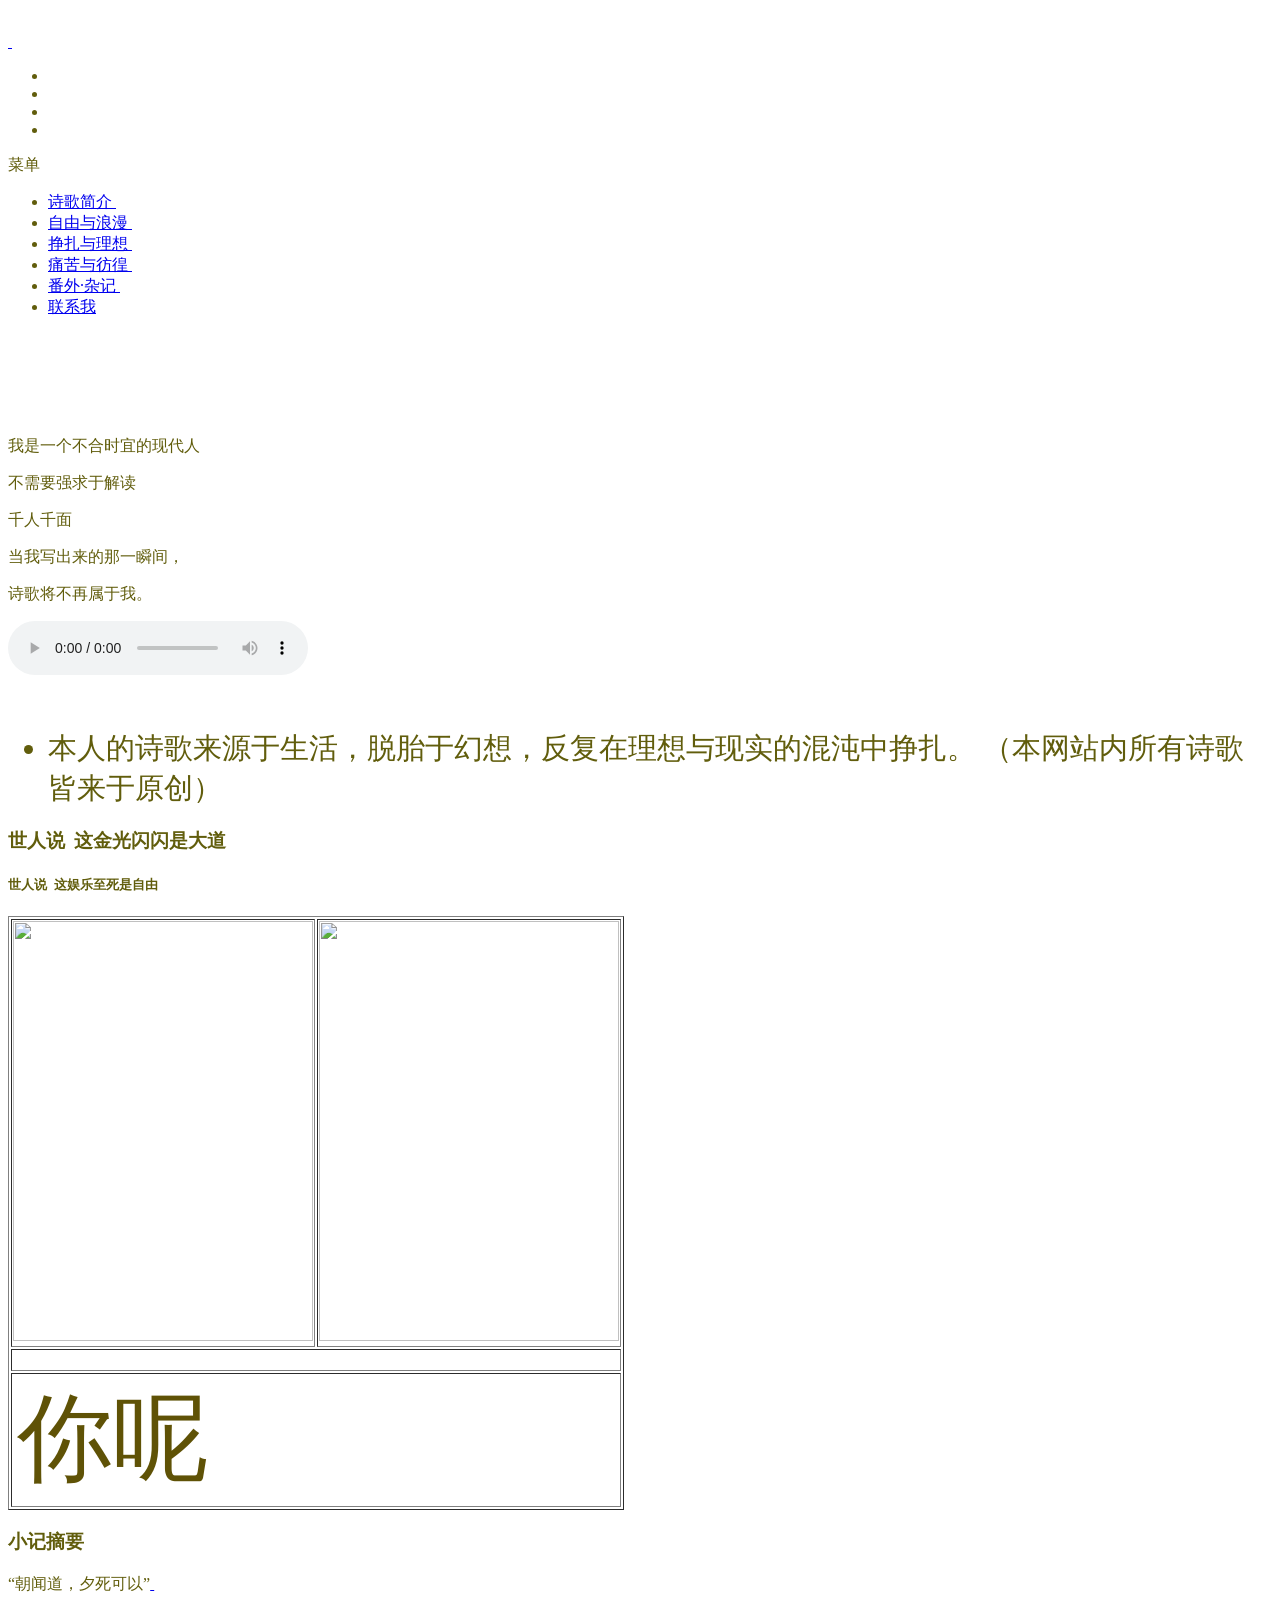
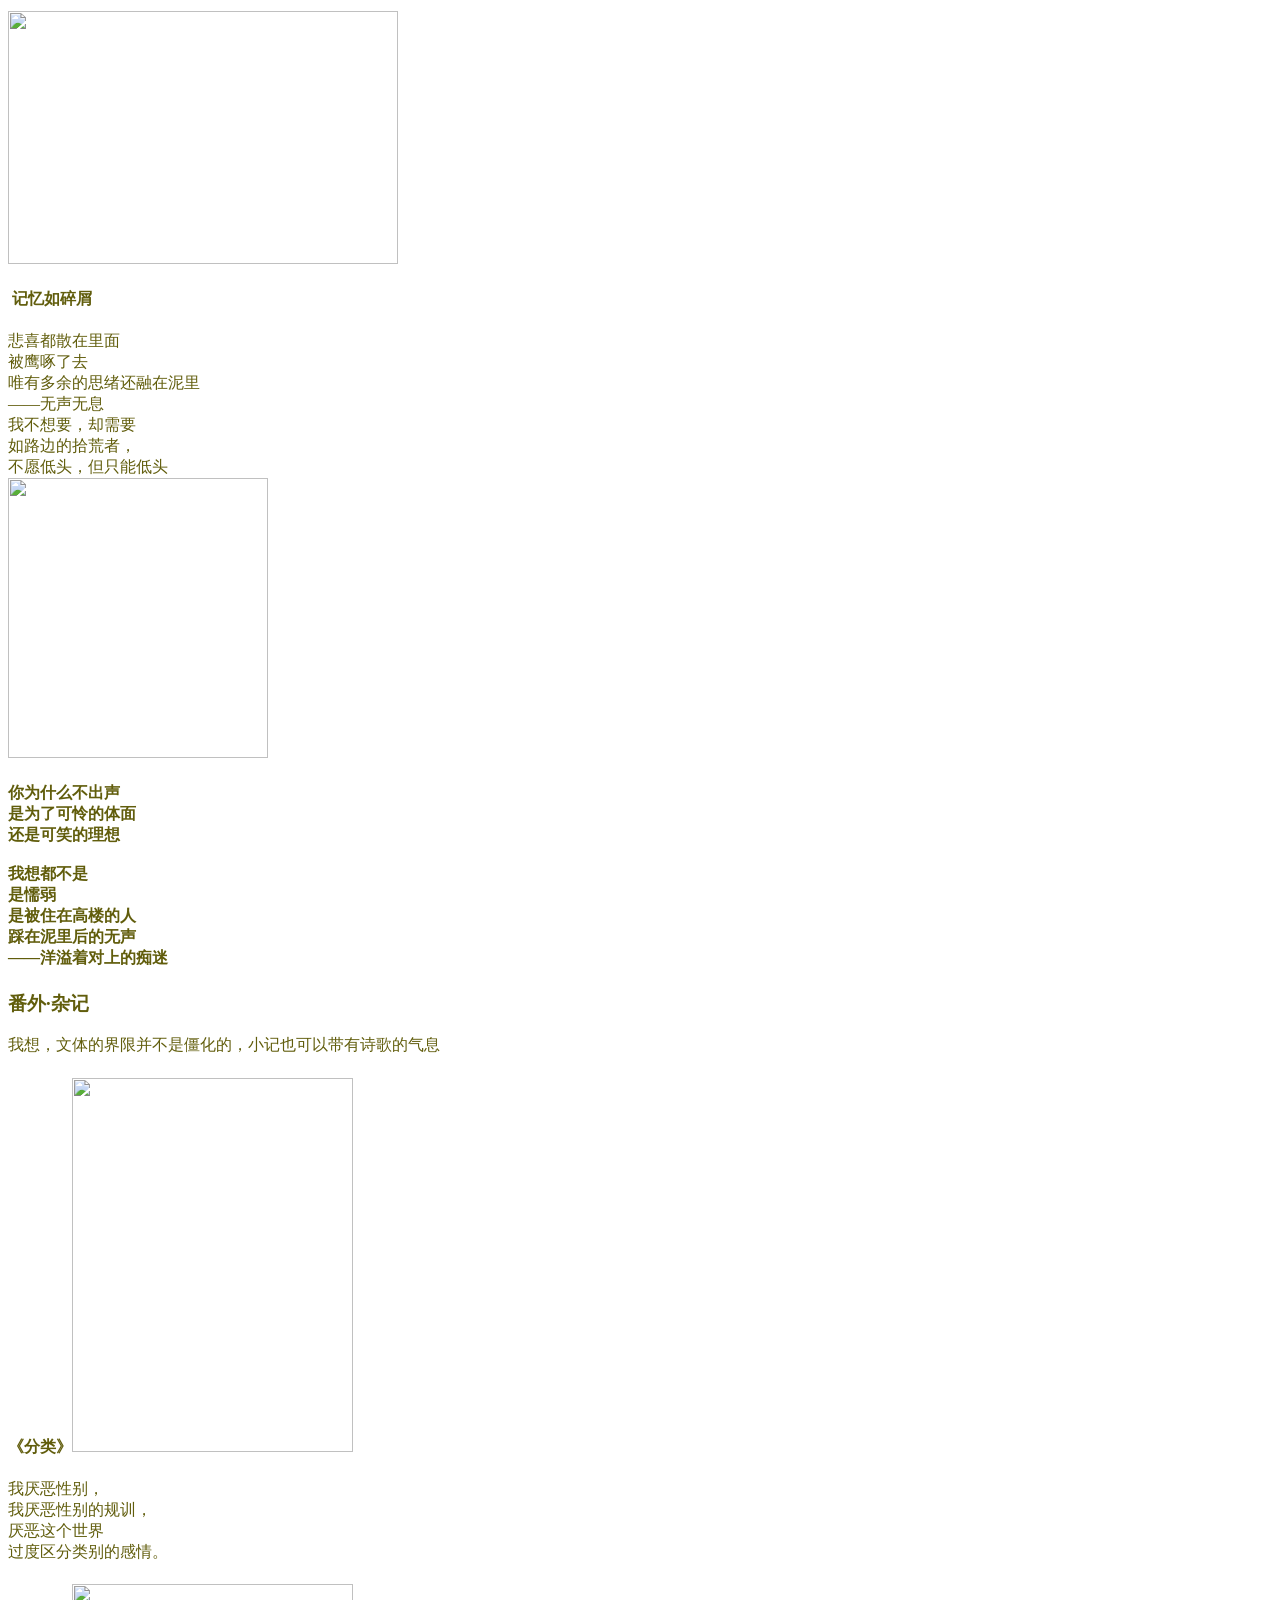
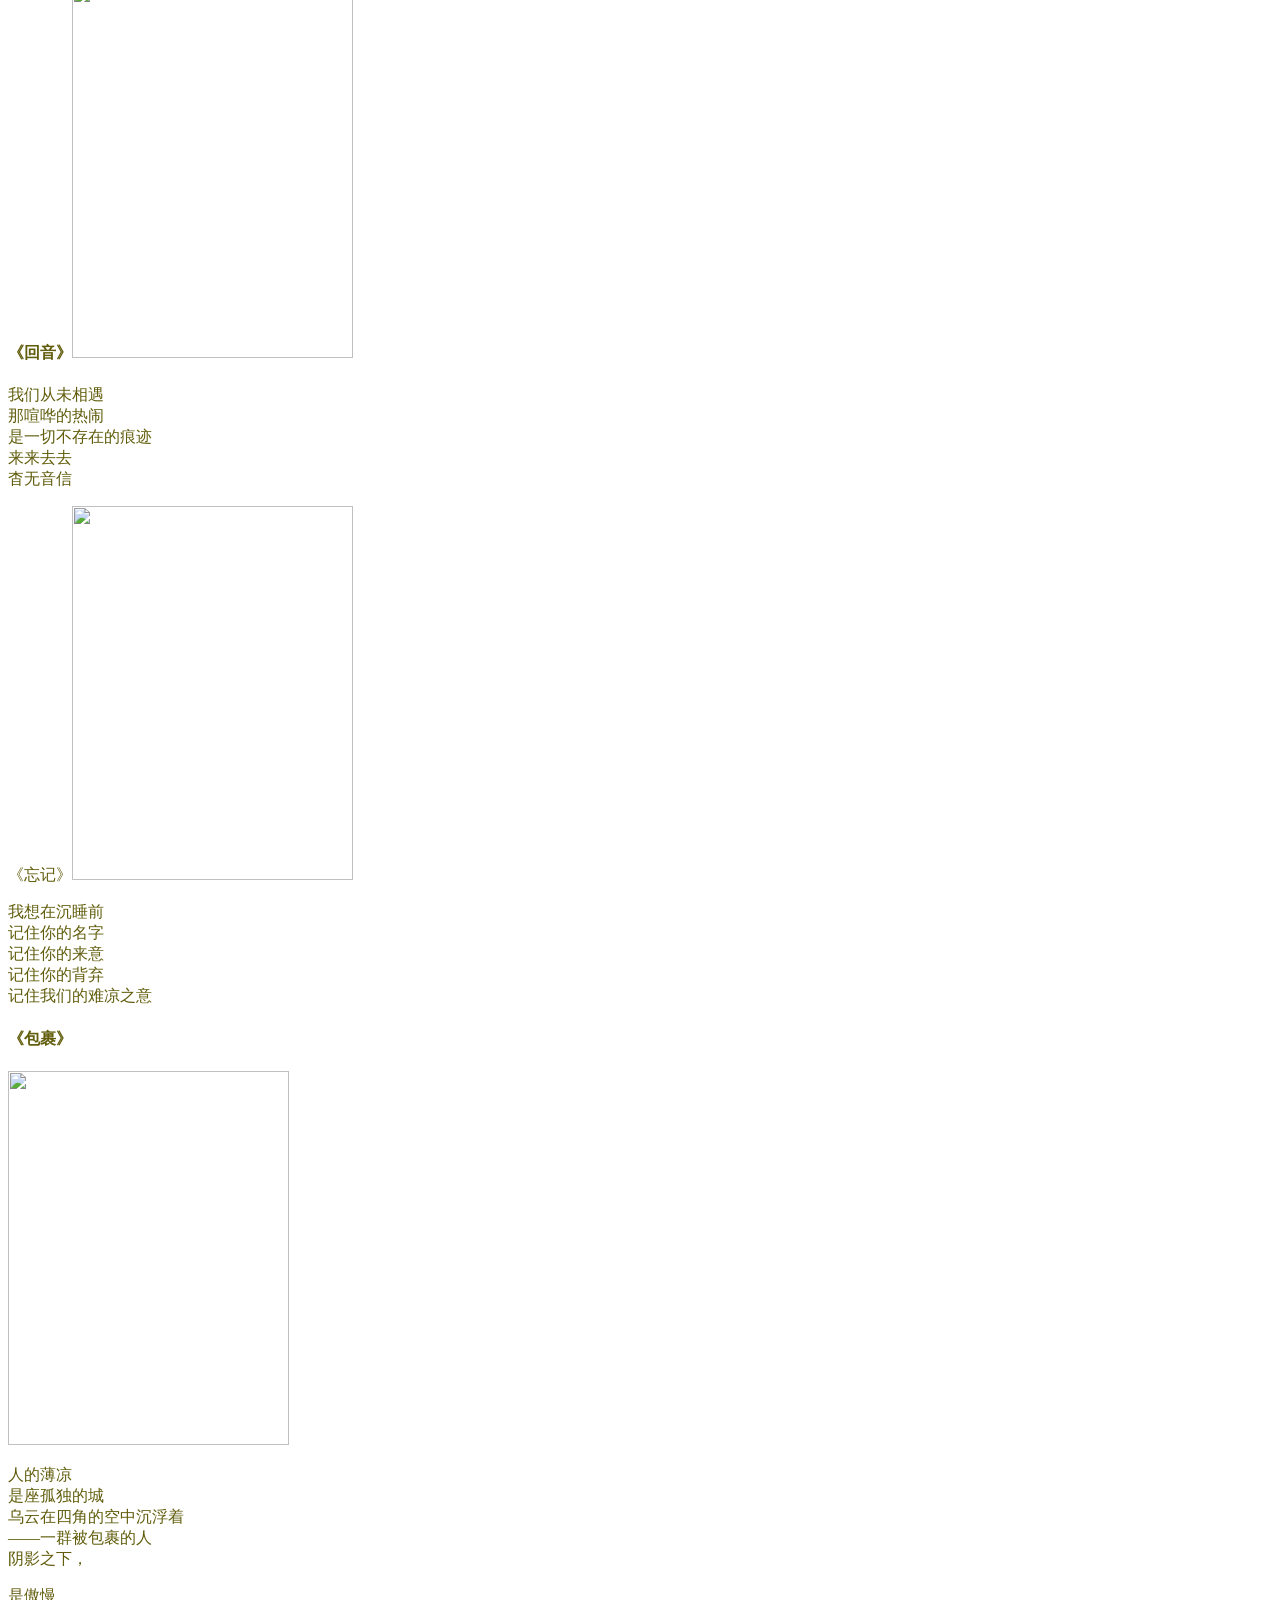
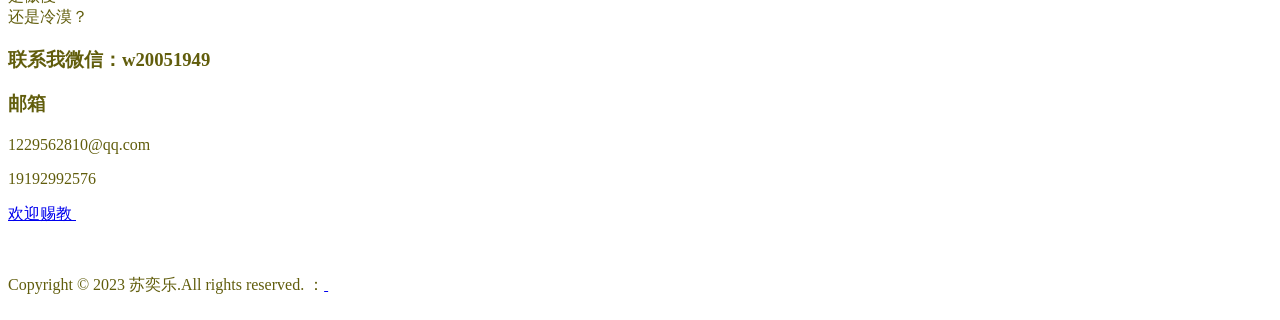
==== index.html @ 4be814fb "Add files via upload" ====
<!DOCTYPE HTML>
<html>
<head>
<title>乐亦的诗歌简介</title>
<meta name="viewport" content="width=device-width, initial-scale=1">
<meta http-equiv="Content-Type" content="text/html; charset=utf-8" />
<meta name="keywords" content="Transit Responsive web template, Bootstrap Web Templates, Flat Web Templates, Andriod Compatible web template, 
Smartphone Compatible web template, free webdesigns for Nokia, Samsung, LG, SonyErricsson, Motorola web design" />
<script type="application/x-javascript"> addEventListener("load", function() { setTimeout(hideURLbar, 0); }, false); function hideURLbar(){ window.scrollTo(0,1); } </script>
<link href="css/bootstrap.css" rel='stylesheet' type='text/css' />
<!-- Custom Theme files -->
<link href="css/style.css" rel='stylesheet' type='text/css' />
<style type="text/css">
body,td,th {
    color: #615D0C;
}
body {
	background-image: url(images/dce9483c6ae602a1c6088fcb56c40da.jpg);
}
</style>
<script src="js/jquery-1.11.1.min.js"> </script>	
<script type="text/javascript">
	jQuery(document).ready(function($) {
		$(".scroll").click(function(event){		
			event.preventDefault();
			$('html,body').animate({scrollTop:$(this.hash).offset().top},1000);
		});
	});
</script>		
</head>
<body  onLoad="startclock();">
	<!-- banner -->
	<div class="banner">
		<!-- container -->
	  <div class="container">
			<div class="header">
				<div class="logo">
					<a href="index.html"><marquee direction="up" style="font-family: '华文隶书', '华文中宋', '华文行楷'"
												  >
					乐亦的诗歌
					</marquee>&nbsp;</a>
				</div>
				<div class="icons">
					<ul>
						<li><a href="#" class="facebook"> </a></li>
						<li><a href="#" class="facebook twitter"> </a></li>
						<li><a href="#" class="facebook chrome"> </a></li>
						<li><a href="#" class="facebook dribbble"> </a></li>
					</ul>
				</div>
				<div class="clearfix"> </div>
			</div>
			<div class="top-nav">
					<span class="menu">菜单</span>
					<ul class="nav1">
						<li><a href="index.html" class="active">诗歌简介&nbsp;</a></li>
						<li><a href="Freedom and romance.2.html">自由与浪漫&nbsp;</a></li>
						<li><a href="Struggle and dream.3.html">挣扎与理想&nbsp;</a></li>
						<li><a href="Depression and hesitation.4.html">痛苦与彷徨&nbsp;</a></li>
						<li><a href="#news" class="scroll">番外·杂记&nbsp;</a></li>
						<li><a href="contact.html">联系我</a></li>
					</ul>
					<!-- script-for-menu -->
						<script>
							 $( "span.menu" ).click(function() {
							$( "ul.nav1" ).slideToggle( 300, function() {
							// Animation complete.
								});
								});
						</script>
					<!-- /script-for-menu -->
			</div>
        <p>&nbsp;</p>
          <p>&nbsp;</p>
          <p>&nbsp;</p>
          <p>我是一个不合时宜的现代人</p>
<p>不需要强求于解读&nbsp;</p>
<p>千人千面&nbsp;</p>
<p>当我写出来的那一瞬间，</p>
        <p>诗歌将不再属于我。        </p>
        <audio controls="controls" autoplay="autoplay" loop="loop" >
          <source src="music.mp3" type="audio/mp3">
        </audio>
        <p>&nbsp;</p>
      </div>
		<!-- //container -->
		<div class="banner">
			<!-- container -->
			<div class="container">
				<ul>
					<li style="font-family: '华文行楷'; font-size: 180%;">本人的诗歌来源于生活，脱胎于幻想，反复在理想与现实的混沌中挣扎。 （本网站内所有诗歌皆来于原创）</li>
				</ul>
			</div>
			<!-- //container -->
		</div>
</div>	
	<!-- //banner -->
	<!-- banner-bottom --><!-- //banner-bottom -->
	<!-- welcome -->
<div class="welcome">
		<!-- container -->
		<div class="container">
			<div class="welcome-info">
				<h3>世人说&nbsp; 这金光闪闪是大道&nbsp;</h3>
			  <h5>世人说&nbsp; 这娱乐至死是自由</h5>
				<table width="300" border="1">
				  <tbody>
				    <tr>
				      <td><img src="images/微信图片_20231227112202.jpg" width="300" height="420" alt=""/></td>
				      <td><img src="images/e775466e4d508c1529fc441fa180a15.jpg" width="300" height="420" alt=""/></td>
			        </tr>
				    <tr>
				      <td colspan="2"><script language="JavaScript">

<!--
var timerID = null
var timerRunning = false
function stopclock(){
    if(timerRunning)
        clearTimeout(timerID)
    timerRunning = false
}

function startclock(){
    stopclock()
    showtime()
}

function showtime(){
    var now = new Date()
    var hours = now.getHours()
    var minutes = now.getMinutes()
    var seconds = now.getSeconds()
    var timeValue = "" + ((hours > 12) ? hours - 12 : hours)
    timeValue  += ((minutes < 10) ? ":0" : ":") + minutes
    timeValue  += ((seconds < 10) ? ":0" : ":") + seconds
    if (hours>=6 && hours<=12)
       {timeValue  += ("上午")}
    if(hours>12 && hours<=18) 
       {timeValue += ("下午")}
    if(hours>18 && hours <=24)
       {timeValue +=("晚上")}
    if(hours<6) 
       {timeValue += ("深夜")}
    document.clock.face.value = timeValue 
    timerID = setTimeout("showtime()",1000)
    timerRunning = true
}


//-->
</script>
				        <form method="POST" name="clock">
</form>
  &nbsp;</td>
			        </tr>
				    <tr>
				      <td colspan="2">&nbsp;<span style="color: #5F5206; font-size: 6em;">你呢</span></td>
						
			        </tr>
			      </tbody>
					
			  </table>
				
			</div>
		</div>
		<!-- //container -->
	</div>
	<!-- //welcome -->
    <div class="copyrights">Collect from </div>
	<!-- banner-bottom -->
	<div class="banner-bottom">
		<!-- container -->
		<div class="container">
			<div class="banner-bottom-info">
				<h3>小记摘要</h3>
				<p>“朝闻道，夕死可以”<a href="handie.html">&nbsp;</a></p>
			</div>
			<div class="banner-bottom-grids">
				<div class="col-md-6 banner-bottom-grid">
					<div class="col-md-5 banner-bottom-left"><img src="images/62e6034db1ac5e831021e364d1c512f.jpg" width="390" height="253" alt=""/></div>
					<div class="col-md-7 banner-bottom-right">
					  <h4>&nbsp;记忆如碎屑</h4>
					  悲喜都散在里面<br>
					被鹰啄了去<br>
					唯有多余的思绪还融在泥里<br>
					——无声无息<br>
					我不想要，却需要<br>
					如路边的拾荒者，<br>
					不愿低头，但只能低头</div>
					<div class="clearfix"> </div>
				</div>
				<div class="col-md-6 banner-bottom-grid">
					<div class="col-md-5 banner-bottom-left"><img src="images/微信图片_20231227113107.jpg" width="260" height="280" alt=""/></div>
					<div class="col-md-7 banner-bottom-right">
						<h4>你为什么不出声<br>
						是为了可怜的体面<br>
						还是可笑的理想<br>
						<br>
						我想都不是<br>
						是懦弱<br>
						是被住在高楼的人<br>
						踩在泥里后的无声<br>
						——洋溢着对上的痴迷</h4>
					</div>
					<div class="clearfix"> </div>
				</div>
				<div class="clearfix"> </div>
			</div>
		</div>
		<!-- container -->
	</div>
	<!-- //banner-bottom -->
	<!-- news -->
	<div id="news" class="news">
		<div class="container">
			<div class="news-text">
				<h3>番外·杂记&nbsp;</h3>
                <p>我想，文体的界限并不是僵化的，小记也可以带有诗歌的气息&nbsp;</p>
			</div>
			<div class="news-grids">
				<div class="col-md-3 news-grid">
					<h4>《分类》<img src="images/微信图片_20231228203446.jpg" width="281" height="374" alt=""/>					</h4>
					<div class="news-info">
					  <p>我厌恶性别，<br>
				      我厌恶性别的规训，<br>
				      厌恶这个世界<br>
				      过度区分类别的感情。</p>
					</div>
				</div>
				<div class="col-md-3 news-grid">
				  <h4>《回音》<img src="images/微信图片_20231228210324.jpg" width="281" height="374" alt=""/></h4>
				  <div class="news-info">
					  <p>我们从未相遇<br>
					    那喧哗的热闹<br>
					    是一切不存在的痕迹<br>
					    来来去去<br>
				    杳无音信&nbsp;</p>
				  </div>
			  </div>
				<div class="col-md-3 news-grid">《忘记》<img src="images/微信图片_20231228211015.jpg" width="281" height="374" alt=""/>
					<div class="news-info">
						<p>我想在沉睡前<br>
						  记住你的名字<br>
						  记住你的来意<br>
						  记住你的背弃<br>
					    记住我们的难凉之意</p>
					</div>
				</div>
				<div class="col-md-3 news-grid">
					<h4>《包裹》</h4>
					<img src="images/微信图片_20231228211958.jpg" width="281" height="374" alt=""/>
					<div class="news-info">
						<p>人的薄凉<br>
						是座孤独的城<br>
						乌云在四角的空中沉浮着<br>
						——一群被包裹的人<br>
						阴影之下，</p>
						<p>是傲慢<br>
						还是冷漠？</p>
					</div>
				</div>
				<div class="clearfix"> </div>
			</div>
		</div>
	</div>
	<!-- //news -->
	<!-- footer -->
	<div class="footer">
		<!-- container -->
		<div class="container">
			<div class="col-md-6 footer-left">
				<h3>联系我微信：w20051949<br>
				</h3>
				<form>
</form>
		  </div>
			<div class="col-md-3 footer-middle">
				<h3>邮箱&nbsp;</h3>
				<div class="address">
					<p>
						<span>1229562810@qq.com&nbsp;</span>
					</p>
				</div>
				<div class="phone">
					<p>19192992576&nbsp;</p>
				</div>
			</div>   
			<div class="col-md-3 footer-right">
				<div class="f-logo">
					<a href="index.html">欢迎赐教&nbsp;</a>
				</div>
				<p>&nbsp;</p>
			</div>
			<div class="clearfix"> </div>	
		</div>
		<!-- //container -->
	</div>
	<!-- //footer -->
	<!-- copyright -->
	<div class="copyright">
		<!-- container -->
		<div class="container">
			<div class="copyright-left">
				<p>Copyright &copy; 2023 苏奕乐.All rights reserved.&nbsp;：<a href="http://www.cssmoban.com/" target="_blank">&nbsp;</a></p>
			</div>
		</div>
		<!-- //container -->
	</div>
	<!-- copyright -->
<style>
.copyrights{text-indent:-9999px;height:0;line-height:0;font-size:0;overflow:hidden;}
</style>
<div class="copyrights">
  Collect from <a href="http://www.cssmoban.com/"  title="网站模板">模板之家</a>
  <a href="https://www.chazidian.com/"  title="查字典">查字典</a>
</div>
</body>
</html>
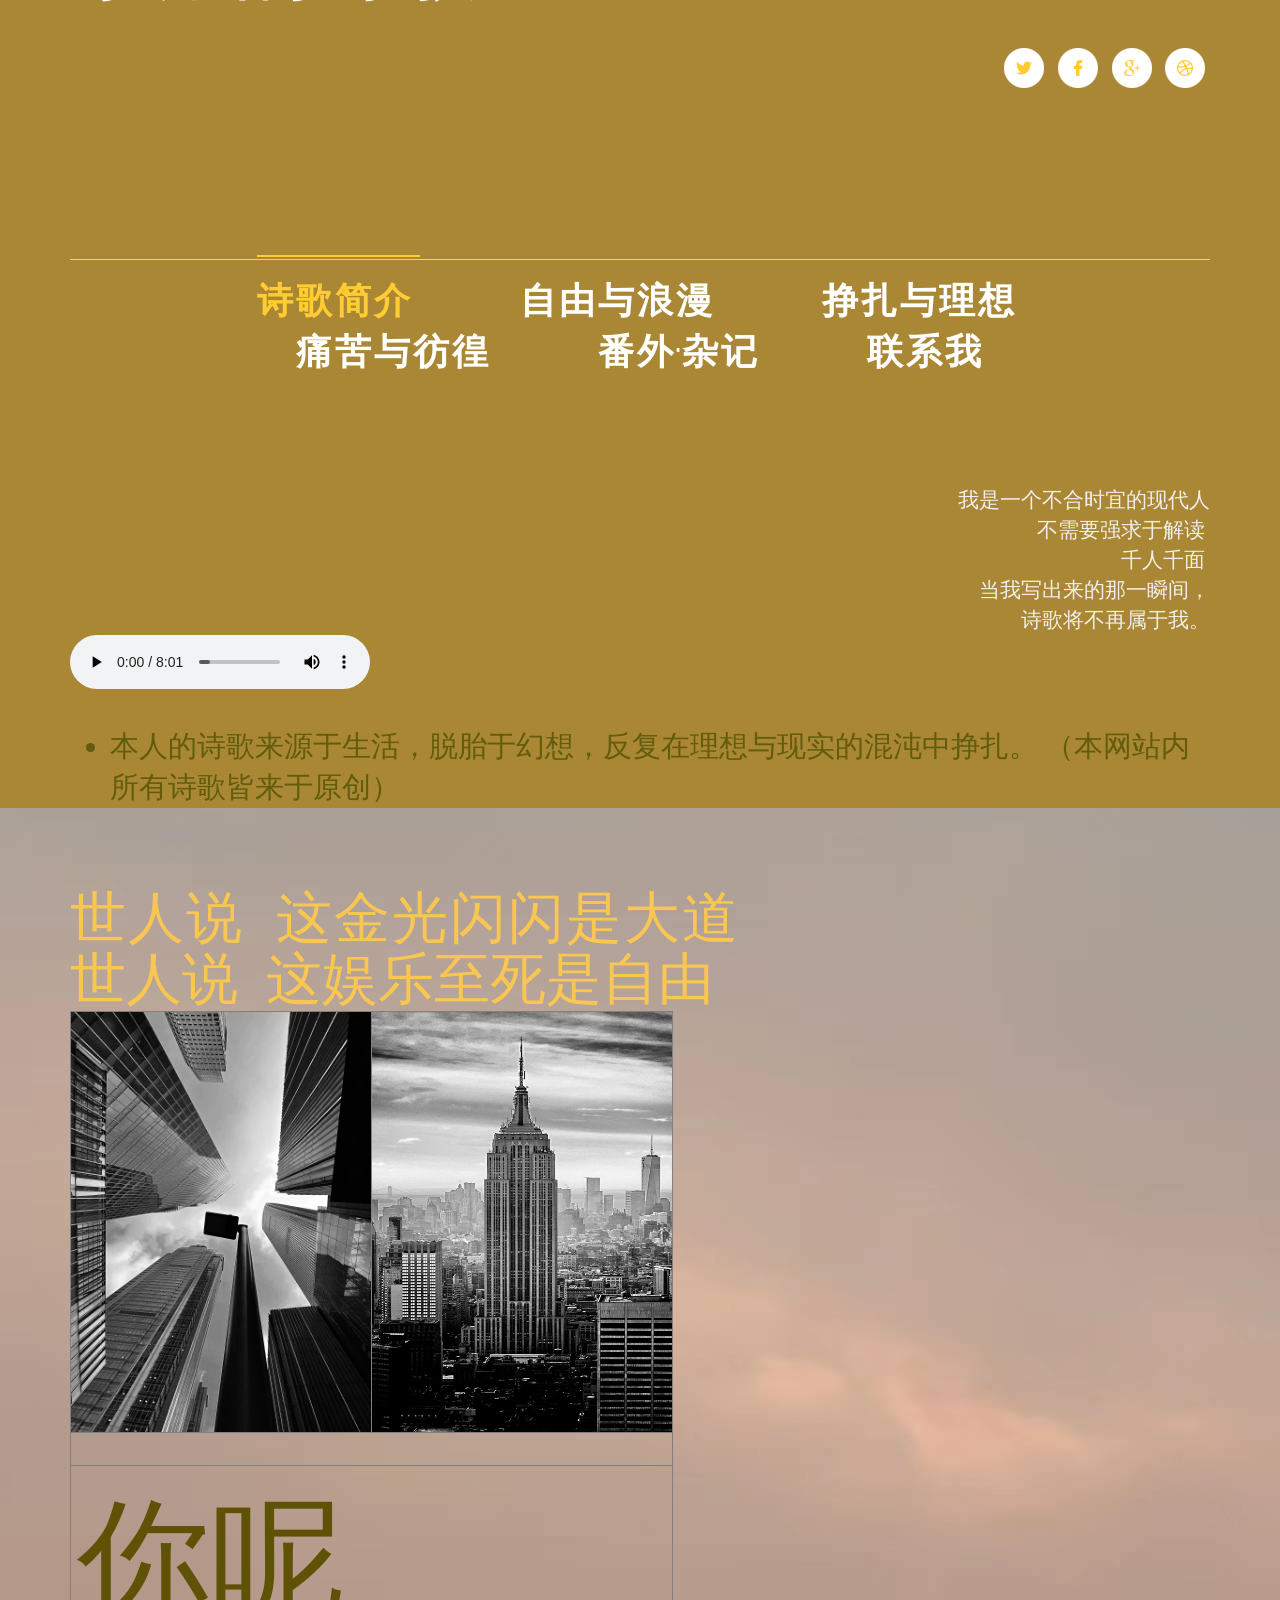
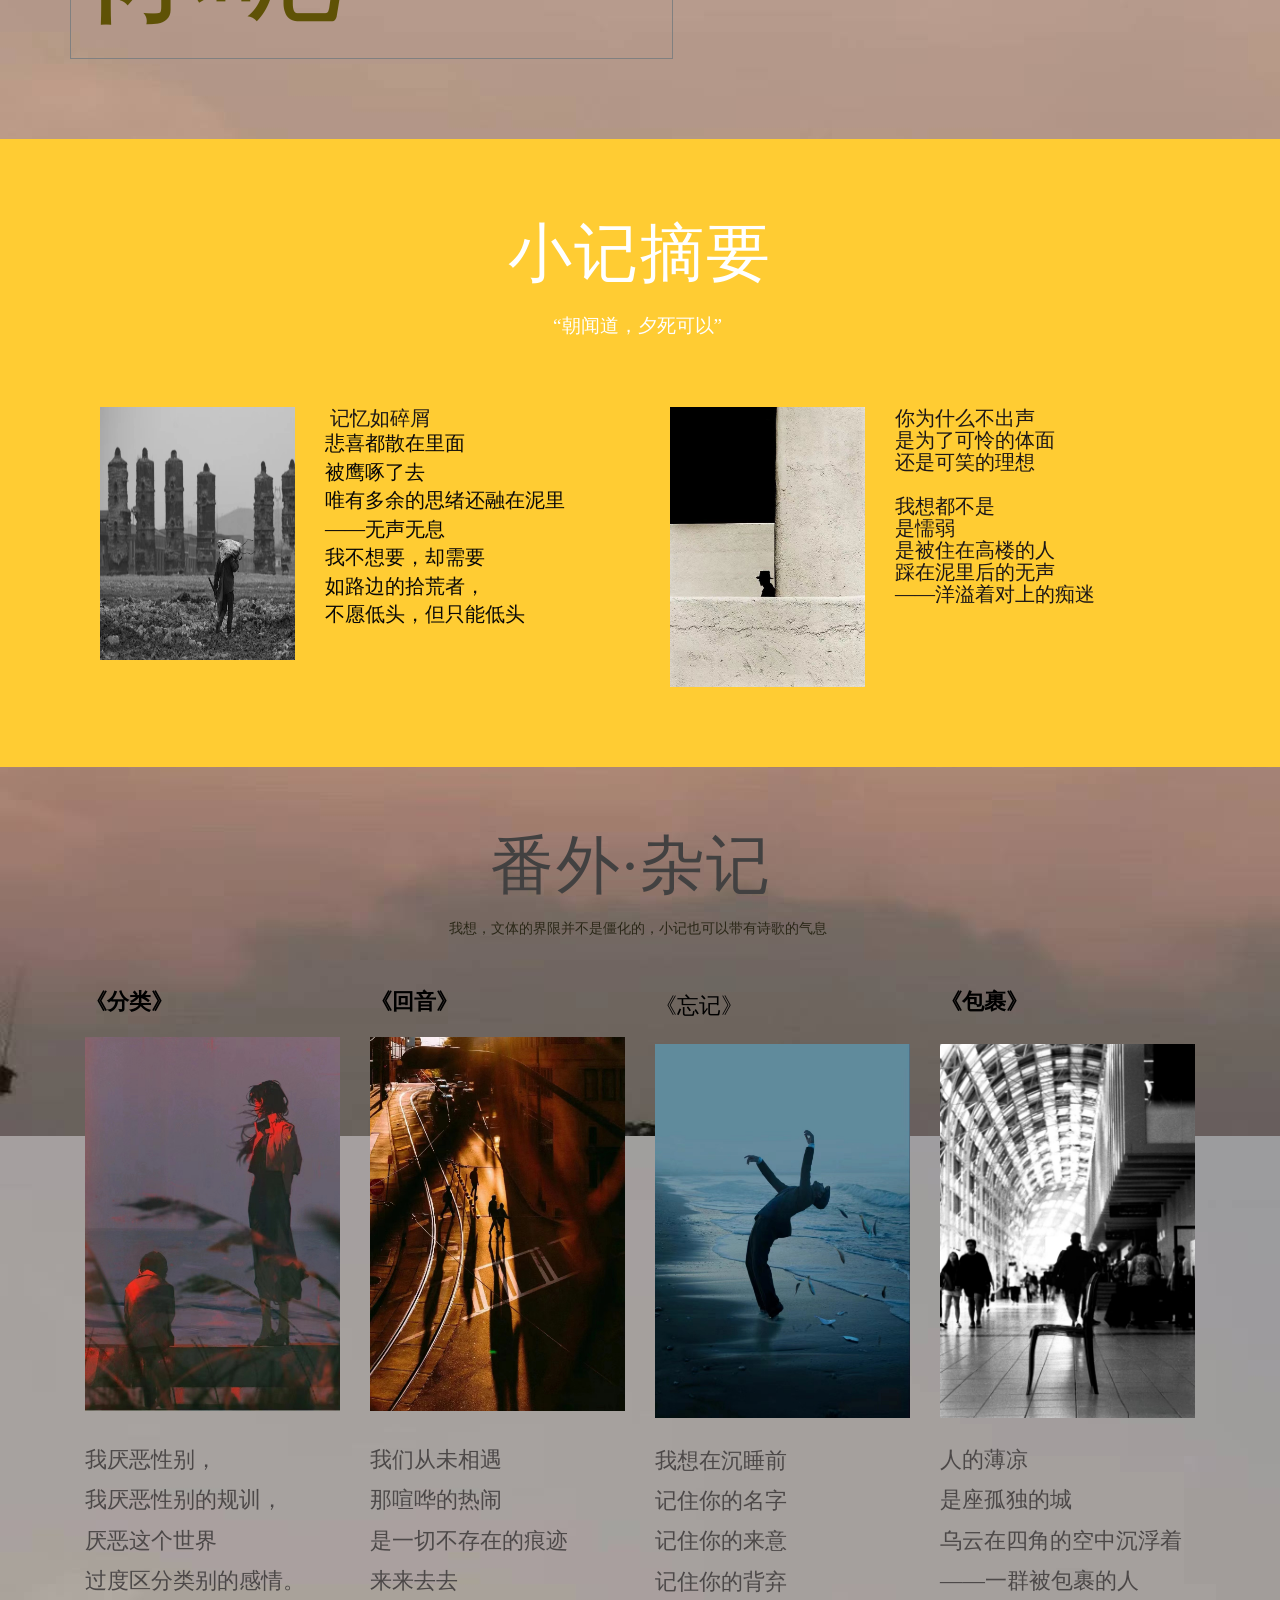
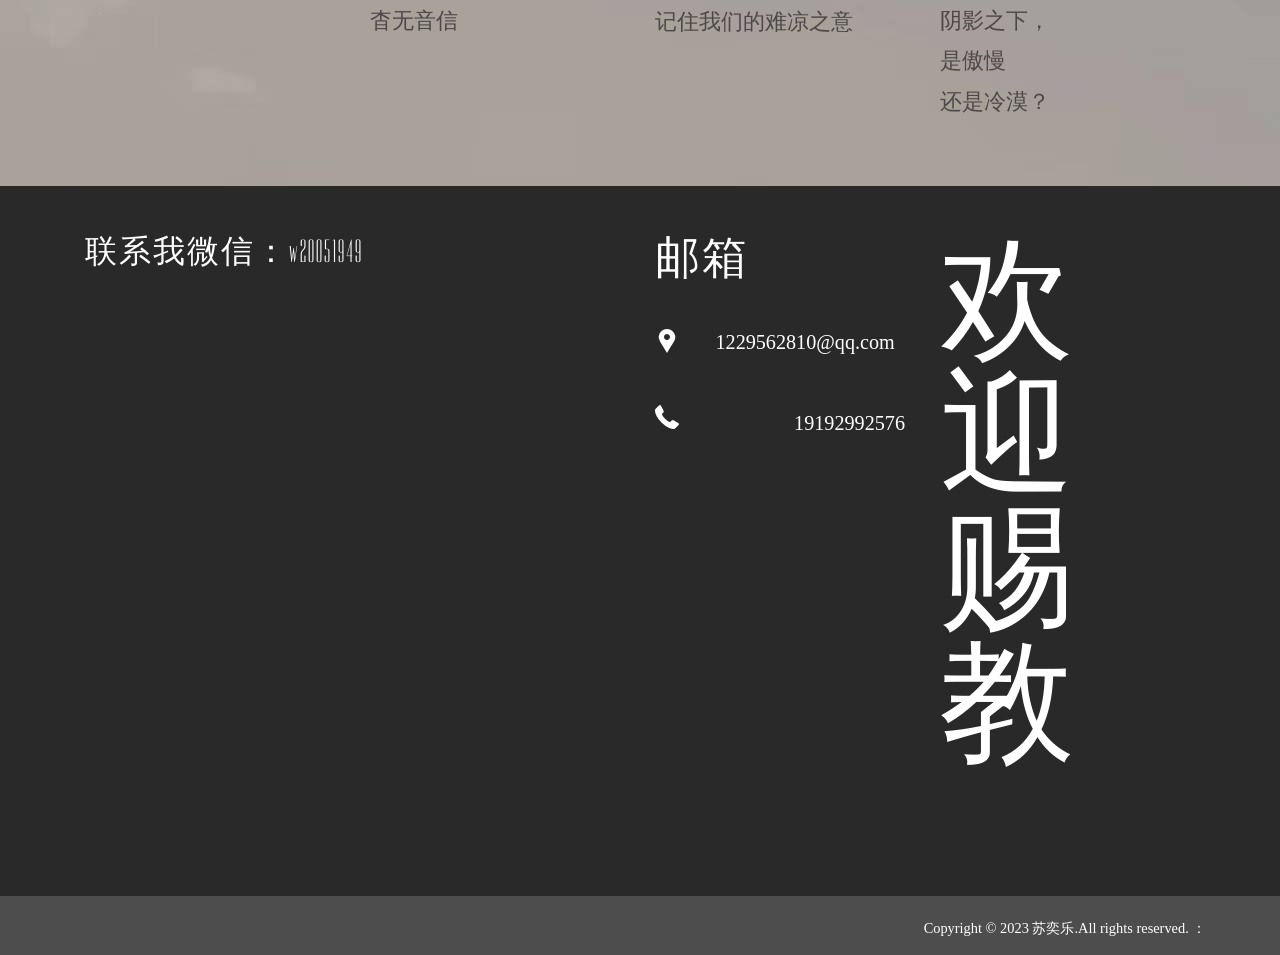
==== commit 987c3fb1: "Update index.html" ====
--- a/index.html
+++ b/index.html
@@ -79,7 +79,7 @@
 <p>当我写出来的那一瞬间，</p>
         <p>诗歌将不再属于我。        </p>
         <audio controls="controls" autoplay="autoplay" loop="loop" >
-          <source src="music.mp3" type="audio/mp3">
+          <source src="music/music.mp3" type="audio/mp3">
         </audio>
         <p>&nbsp;</p>
       </div>
--- a/css/style.css
+++ b/css/style.css
@@ -0,0 +1,1755 @@
+h4, h5, h6,
+h1, h2, h3 {margin-top: 0;}
+ul, ol {margin: 0;}
+p {
+	margin: 0;
+	color: #F2EEEE;
+	text-align: right;
+	font-family: "楷体";
+	font-size: 21px;
+}
+html, body{
+	font-family: 'OpenSans-Regular';
+	font-size: 100%;
+	background: #ffffff;
+}
+@font-face {
+   font-family: 'OpenSans-Regular';
+   src: url(../fonts/OpenSans-Regular.ttf)format('truetype');
+}
+@font-face {
+   font-family: 'Dorsa-Regular';
+   src: url(../fonts/Dorsa-Regular.ttf)format('truetype');
+}
+body a{
+	transition:0.5s all;
+	-webkit-transition:0.5s all;
+	-moz-transition:0.5s all;
+	-o-transition:0.5s all;
+	-ms-transition:0.5s all;
+}
+.banner{
+    background: url(../images/banner.jpg) no-repeat 0px 0px;
+    background-size: cover;
+    -webkit-background-size: cover;
+    -moz-background-size: cover;
+    -o-background-size: cover;
+    -ms-background-size: cover;
+    position: relative;
+    background-color: #AA8734;
+}
+.copyrights{
+	text-indent:-9999px;
+	height:0;
+	line-height:0;
+	font-size:0;
+	overflow:hidden;
+}
+.a-banner {
+  background: url(../images/banner.jpg) no-repeat 0px 0px;
+  background-size: cover;
+}
+.logo{
+	float:left;
+}
+.logo a{
+	color: #FFF;
+	font-size: 5em;
+	font-family: "华文隶书", "华文中宋", "华文行楷";
+	text-decoration: none;
+	letter-spacing: 2px;
+}
+.icons{
+	float:right;
+}
+.icons ul{
+  padding: 0;
+  margin: 3em 0 0 0;
+}
+.icons ul li{
+	display:inline-block;
+	margin:0 .3em;
+}
+.icons ul li a.facebook{
+	background:url(../images/social.png) no-repeat 0px 0px;
+	width:40px;
+	height:40px;
+	display:block;
+}
+.icons ul li a.twitter{
+  background: url(../images/social.png) no-repeat -41px 0px;
+}
+.icons ul li a.chrome{
+	background:url(../images/social.png) no-repeat -82px 0px;
+}
+.icons ul li a.dribbble{
+	background:url(../images/social.png) no-repeat -123px 0px;
+}
+.icons ul li a.pinterest{
+	background:url(../images/social.png) no-repeat -164px 0px;
+}
+.icons ul li a.facebook:hover{
+	opacity:.5;
+}
+.top-nav {
+  text-align: center;
+  padding: 1em 0 1em 0;
+  border-top: ridge 1px rgba(255, 255, 255, 0.62);
+}
+.top-nav ul {
+  padding: 0;
+  margin: 0;
+}
+.top-nav ul li {
+    display: inline-block;
+    margin: 0 2em;
+    font-family: "华文行楷";
+    font-size: 1.5em;
+    color: #F3EDED;
+}
+.top-nav ul li a.active {
+  border-top: solid 2px #ffcc33;
+  color: #ffcc33;
+}
+.top-nav ul li a {
+  color: #FFFFFF;
+  font-size: 1.5em;
+  letter-spacing: 3px;
+  margin: 0;
+  font-weight: 600;
+  font-family: 'Dorsa-Regular';
+  text-decoration: none;
+  padding: .7em 0 0 0;
+}
+.top-nav ul li a:hover{
+    border-top: solid 2px #ffcc33;
+    color: #D8D3C6;
+    font-family: "华文行楷";
+}	
+.banner-text{
+  padding: 2em 0;
+  background: #ffcc33;
+  margin-top: 30.5em;
+}
+.banner-text ul{
+	padding:0;
+	margin:0;
+}
+.banner-text ul li {
+	font-size: 2em;
+	margin: 0;
+	color: #FFF;
+	display: inline-block;
+	font-family: "楷体";
+}
+.banner-text ul li a {
+  color: #FFF;
+  text-decoration: none;
+}
+.banner-text ul li a {
+  color: #FFF;
+  text-decoration: none;
+}
+.banner-top-slide{
+	background: #FFF;
+	position: absolute;
+	top: 138px;
+	right: 71px;
+	width: 295px;
+	height: 646px;
+}
+.banner-bottom-top{
+  background: #ffcc33;
+  padding: 2em 3em;
+}
+.banner-bottom-top h4{
+	color:#FFF;
+	font-size:3em;
+	font-weight:600;
+}
+.banner-bottom-top p{
+  font-size: 1.4em;
+  color: #FFF;
+}
+.banner-bottom-bottom{
+  background: #FFF;
+  padding: 2em 3em 4em;
+}
+.banner-slid h3{
+  color: #6E6E6E;
+  font-family: 'Dorsa-Regular';
+  font-size: 3em;
+  letter-spacing: 2px;
+}
+.banner-slid p{
+  color: #B2B2B2;
+  font-size: .9em;
+  margin: 1em 0 0 0;
+  line-height: 1.8em;
+}
+/*------------------ Slider Part starts Here----------*/
+#slider2,
+#slider3 {
+  box-shadow: none;
+  -moz-box-shadow: none;
+  -webkit-box-shadow: none;
+  margin: 0 auto;
+}
+.rslides_tabs {
+  list-style: none;
+  padding: 0;
+  background: rgba(0,0,0,.25);
+  box-shadow: 0 0 1px rgba(255,255,255,.3), inset 0 0 5px rgba(0,0,0,1.0);
+  -moz-box-shadow: 0 0 1px rgba(255,255,255,.3), inset 0 0 5px rgba(0,0,0,1.0);
+  -webkit-box-shadow: 0 0 1px rgba(255,255,255,.3), inset 0 0 5px rgba(0,0,0,1.0);
+  font-size: 18px;
+  list-style: none;
+  margin: 0 auto 50px;
+  max-width: 540px;
+  padding: 10px 0;
+  text-align: center;
+  width: 100%;
+}
+.rslides_tabs li {
+  display: inline;
+  float: none;
+  margin-right: 1px;
+}
+.rslides_tabs a {
+  width: auto;
+  line-height: 20px;
+  padding: 9px 20px;
+  height: auto;
+  background: transparent;
+  display: inline;
+}
+.rslides_tabs li:first-child {
+  margin-left: 0;
+}
+.rslides_tabs .rslides_here a {
+  background: rgba(255,255,255,.1);
+  color: #fff;
+  font-weight: bold;
+}
+.events {
+  list-style: none;
+}
+.callbacks_container {
+  position: relative;
+  width: 100%;
+}
+.callbacks {
+  position: relative;
+  list-style: none;
+  overflow: hidden;
+  width: 100%;
+  padding: 0;
+  margin: 0;
+}
+.callbacks li {
+  position: absolute;
+  width: 100%;
+  left: 0;
+  top: 0;
+}
+.callbacks img {
+  position: relative;
+  z-index: 1;
+  height: auto;
+  border: 0;
+}
+.callbacks .caption {
+	display: block;
+	position: absolute;
+	z-index: 2;
+	font-size: 20px;
+	text-shadow: none;
+	color: #fff;
+	left: 0;
+	right: 0;
+	padding: 10px 20px;
+	margin: 0;
+	max-width: none;
+	top: 10%;
+	text-align: center;
+}
+.callbacks_nav {
+position: absolute;
+  -webkit-tap-highlight-color: rgba(0,0,0,0);
+  top: 100%;
+  left: 0;
+  opacity: 0.7;
+  z-index: 3;
+  text-indent: -9999px;
+  overflow: hidden;
+  text-decoration: none;
+  height: 16px;
+  width: 15px;
+  background: transparent url("../images/themes.png") no-repeat left top;
+  margin-top: 0;
+}
+.callbacks_nav:active {
+  opacity: 1.0;
+}
+.callbacks_nav.next {
+  left: 7%;
+  background-position: right top;
+}
+#slider3-pager a {
+  display: inline-block;
+}
+#slider3-pager span{
+  float: left;
+}
+#slider3-pager span{
+	width:100px;
+	height:15px;
+	background:#fff;
+	display:inline-block;
+	border-radius:30em;
+	opacity:0.6;
+}
+#slider3-pager .rslides_here a {
+  background: #FFF;
+  border-radius:30em;
+  opacity:1;
+}
+#slider3-pager a {
+  padding: 0;
+}
+#slider3-pager li{
+	display:inline-block;
+}
+.rslides {
+  position: relative;
+  list-style: none;
+  overflow: hidden;
+  width: 100%;
+  padding: 0;
+  margin: 0;
+}
+.rslides li {
+  -webkit-backface-visibility: hidden;
+  position: absolute;
+  display: none;
+  width: 100%;
+  left: 0;
+  top: 0;
+}
+.rslides li{
+  position: relative;
+  display: block;
+  float: left;
+}
+.rslides img {
+  height: auto;
+  border: 0;
+  width:100%;
+}
+.callbacks_tabs{
+  list-style: none;
+  position: absolute;
+  top: 111%;
+  z-index: 999;
+  left: 0;
+  padding: 0;
+  margin: 0;
+}
+.slider-top{
+	text-align: center;
+	padding:10em 0;
+}
+.slider-top h1{
+	font-weight:700;
+	font-size:48px;
+	color:#010101;
+}
+.slider-top p{
+	font-weight:400;
+	font-size:20px;
+	padding:1em 7em;
+	color:#010101;
+}
+.slider-top ul.social-slide{
+	display:inline-flex;
+	margin: 0px;
+	padding: 0px;
+}
+ul.social-slide li i{
+	width:70px;
+	height:74px;
+	background:url(../images/img-resources.png)no-repeat;
+	display: inline-block;
+	margin:0px 15px;
+}
+ul.social-slide li i.win{
+	background-position:-6px 0px;
+}
+ul.social-slide li i.android{
+	background-position:-110px 0px;
+}
+ul.social-slide li i.mac{
+	background-position:-215px 0px;
+}
+.callbacks_tabs li{
+  display: inline-block;
+  margin: 0 .2em;
+}
+@media screen and (max-width: 600px) {
+  .callbacks_nav {
+    top: 47%;
+    }
+}
+/*----*/
+.callbacks_tabs a{
+ visibility: hidden;
+}
+.callbacks_tabs a:after {
+  content: "\f111";
+  font-size: 0;
+  font-family: FontAwesome;
+  visibility: visible;
+  display: block;
+  height: 12px;
+  width: 12px;
+  background: #444444;
+  display: inline-block;
+  border: 2px solid #444444;
+  border-radius: 30px;
+  -webkit-border-radius: 30px;
+  -moz-border-radius: 30px;
+  -o-border-radius: 30px;
+  -ms-border-radius: 30px;
+}
+.callbacks_here a:after{
+  border: 2px solid #000000;
+  background: #FFFFFF;
+}
+/*-- welcome --*/
+.welcome{
+	padding:5em 0;
+}
+.welcome-info h3{
+    color: #F8C651;
+    font-size: 3.5em;
+    font-family: "楷体";
+    letter-spacing: 2px;
+    margin: 0;
+}
+.welcome-info h5{
+    color: #F8C651;
+    font-size: 3.5em;
+    margin: 0;
+    text-transform: uppercase;
+    font-family: "楷体";
+}
+.welcome-info h4{
+    color: #6C6B55;
+    font-size: 6em;
+    margin: 2em 0 0 0;
+    line-height: 1.3em;
+    font-family: "华文行楷";
+}
+/*-- banner-bottom --*/
+.banner-bottom {
+  padding: 5em 0;
+  background: #ffcc33;
+}
+.banner-bottom-info {
+  text-align: center;
+}
+.banner-bottom-info h3{
+    color: #FFFFFF;
+    font-size: 4em;
+    margin: 0;
+    font-family: "华文宋体";
+    letter-spacing: 2px;
+}
+.banner-bottom-info p{
+    color: #FFFFFF;
+    font-size: 1.2em;
+    margin: 1em auto 0;
+    line-height: 1.8em;
+    width: 70%;
+    text-align: center;
+}
+.banner-bottom-grids {
+  margin-top: 4em;
+}
+.banner-bottom-left img{
+	width:100%;
+}
+.banner-bottom-right h4{
+    color: #1C1717;
+    font-size: 1em;
+    margin: 0;
+    font-family: "华文行楷";
+}
+.banner-bottom-right p{
+  color: #FFFFFF;
+  font-size: .9em;
+  margin: 1em 0 0 0;
+  line-height: 1.8em;
+}
+/*-- news --*/
+.news {
+  padding: 4em 0;
+}
+.news-text h3 {
+    color: #424141;
+    font-size: 4em;
+    margin: 0;
+    font-family: "华文行楷";
+    letter-spacing: 2px;
+}
+.news-text {
+  text-align: center;
+}
+.news-text p{
+    color: #2A2717;
+    font-size: .9em;
+    margin: 1em auto 0;
+    line-height: 1.8em;
+    width: 70%;
+    text-align: center;
+}
+.news-text h5 span{
+	display:block;
+}
+.news-grids {
+  margin-top: 3em;
+}
+.news-grid img{
+  width: 100%;
+  margin: 1em 0;
+}
+.news-grid h4{
+    color: #000000;
+    font-size: 1em;
+    margin: 0 0 .3em 0;
+    font-weight: 600;
+    font-family: "楷体";
+}
+.news-grid a:hover{
+	text-decoration:none;
+}
+.news-grid span {
+	color: #B2B2B2;
+	font-size: .9em;
+	line-height: 1.8em;
+}
+.news-info p {
+    color: #4C4848;
+    font-size: 1em;
+    margin: 0;
+    line-height: 1.8em;
+    text-align: left;
+}
+/*-- footer --*/
+.footer{
+	padding:3em 0;
+	background:#292929;
+}
+.footer-left h3{
+  color: #FFFFFF;
+  font-size: 2em;
+  margin: 0;
+  font-family: 'Dorsa-Regular';
+  letter-spacing: 2px;
+}
+.footer-left form{
+  margin-top: 3em;
+}
+.footer-left input[type="text"] {
+width: 100%;
+  color: #898888;
+  background: none;
+  outline: none;
+  font-size: .9em;
+  padding: .5em;
+  margin-bottom: 2em;
+  -webkit-appearance: none;
+  border-bottom: solid 1px #595959;
+  border-top: none;
+  border-right: none;
+  border-left: none;
+}
+.footer-left input[type="submit"] {
+border: none;
+  outline: none;
+  color: #292929;
+  padding: .5em 1.5em;
+  font-size: 16px;
+  margin: 0.5em 0 0 0;
+  -webkit-appearance: none;
+  background: #FFCC33;
+  border-radius: 5px;
+  -webkit-border-radius: 5px;
+  -moz-border-radius: 5px;
+  -o-border-radius: 5px;
+  -ms-border-radius: 5px;
+}
+.footer-left input[type="submit"]:hover{
+	background:#4D4D4D;
+	transition: 0.5s all;
+	-webkit-transition: 0.5s all;
+	-o-transition: 0.5s all;
+	-moz-transition: 0.5s all;
+	-ms-transition: 0.5s all;
+}
+.footer-middle h3{
+  color: #FFFFFF;
+  font-size: 2em;
+  margin: 0;
+  font-family: 'Dorsa-Regular';
+  letter-spacing: 2px;
+}
+.f-logo a {
+  color: #FFF;
+  font-size: 6em;
+  font-family: 'Dorsa-Regular';
+  text-decoration: none;
+  letter-spacing: 2px;
+  line-height: 1em;
+}
+.footer-right p{
+  color: #FFF;
+  font-size: .9em;
+  margin: 2em 0 0 0;
+  line-height: 1.8em;
+}
+.address p {
+  color: #FFFFFF;
+  font-size: .9em;
+  line-height: 1.8em;
+  padding-left: 3em;
+  margin: 2em 0 0 0;
+  background: url(../images/location.png) no-repeat 0px 5px;
+}
+.address p span {
+    display: block;
+    text-align: left;
+}
+.phone{
+	margin-top:2em;
+}
+.phone p{
+  color: #FFFFFF;
+  font-size: .9em;
+  line-height: 1.8em;
+  padding-left: 3em;
+  margin: 2em 0 0 0;
+  background: url(../images/phone.png) no-repeat 0px 0px;
+}
+.copyright{
+  background: #4D4D4D;
+  padding: 1em 0;
+  text-align: center;
+}
+.copyright-left p{
+	color: #FFF;
+	font-size: .9em;
+	margin: .4em 0 0 0;
+}
+.copyright-left p a{
+	color:#FFF;
+}
+/*-- gallery --*/
+.gallery-top {
+  background: #F9F9F9;
+}
+.gallery-info {
+  margin: 3em 0;
+  text-align: center;
+}
+.gallery-info h3 {
+	color: #929090;
+	font-size: 4em;
+	margin: 0;
+	font-family: "楷体";
+	letter-spacing: 2px;
+}
+.gallery-info p {
+	color: #B5B2B2;
+	font-size: 1em;
+	margin: 1em auto 0;
+	line-height: 1.8em;
+	width: 70%;
+}
+.gallery-grid img {
+  width: 100%;
+}
+.gallery-grid:hover img {
+  -webkit-filter: grayscale(100%);
+  opacity: 8;
+  transition: all 300ms!important;
+  -webkit-transition: all 300ms!important;
+  -moz-transition: all 300ms!important;
+}
+.gallery-grids-middle{
+	margin:2em 0;
+}
+.gallery-grids-top {
+  margin-bottom: 4em;
+}
+/*-- typography --*/
+.typography {
+  padding: 5em 0;
+  background: #F9F9F9;
+}
+.typography-info {
+  text-align: center;
+  margin-bottom: 3em;
+}
+.typography-info h3.type {
+  color: #6E6E6E;
+  font-size: 4em;
+  margin: 0;
+  font-family: 'Dorsa-Regular';
+  letter-spacing: 2px;
+}
+.typography-info p{
+	color: #B2B2B2;
+	font-size: .9em;
+	margin: 1em auto 0;
+	line-height: 1.8em;
+	width: 70%;
+}
+.grid_4{
+	background:#fff;
+	padding:2em 0em 0em 0em;
+}  
+.grid_5{
+	padding:1em 0 2em 0;
+}
+
+.table td, .table>tbody>tr>td, .table>tbody>tr>th, .table>tfoot>tr>td, .table>tfoot>tr>th, .table>thead>tr>td, .table>thead>tr>th {
+  padding: 15px!important;
+}
+.table > thead > tr > th, .table > tbody > tr > th, .table > tfoot > tr > th, .table > thead > tr > td, .table > tbody > tr > td, .table > tfoot > tr > td {
+  font-size: 0.8em;
+  color: #999;
+}
+.table > thead > tr > th, .table > tbody > tr > th, .table > tfoot > tr > th, .table > thead > tr > td, .table > tbody > tr > td, .table > tfoot > tr > td {
+  border-top: none !important;
+}
+.tab-content > .active {
+  display: block;
+  visibility: visible;
+}
+.label {
+  font-weight: 300 !important;
+}
+.label {
+  padding: 4px 6px;
+  border: none;
+  text-shadow: none;
+}
+h4.typ1{
+	margin-bottom:15px;
+}
+h5.typ1{
+	margin-bottom:15px;
+}
+.progress {
+  height: 8px;
+  box-shadow: none;
+}
+.progress {
+  overflow: hidden;
+  height: 20px;
+  margin-bottom: 20px;
+  background-color: #eeeeee;
+  border-radius: 2px;
+  -webkit-box-shadow: inset 0 1px 2px rgba(0, 0, 0, 0.1);
+  box-shadow: inset 0 1px 2px rgba(0, 0, 0, 0.1);
+}
+.progress-bar {
+  float: left;
+  width: 0%;
+  height: 100%;
+  font-size: 12px;
+  line-height: 20px;
+  color: #ffffff;
+  text-align: center;
+  background-color: #03a9f4;
+  -webkit-box-shadow: inset 0 -1px 0 rgba(0, 0, 0, 0.15);
+  box-shadow: inset 0 -1px 0 rgba(0, 0, 0, 0.15);
+  -webkit-transition: width 0.6s ease;
+  -o-transition: width 0.6s ease;
+  transition: width 0.6s ease;
+}
+.progress-bar {
+  box-shadow: none;
+}
+.progress-bar-primary {
+  background-color: #03a9f4;
+}
+.progress-bar-info {
+  background-color: #00bcd4;
+}
+.progress-bar-success {
+  background-color: #8bc34a;
+}
+.progress-bar-warning {
+  background-color: #ffc107;
+}
+.progress-bar-danger {
+  background-color: #e51c23;
+}
+.progress-bar-inverse {
+  background-color: #757575;
+}
+.pagination > .active > a, .pagination > .active > span, .pagination > .active > a:hover, .pagination > .active > span:hover, .pagination > .active > a:focus, .pagination > .active > span:focus {
+  background-color:#5bb2fc; !important;
+  border-color:#5bb2fc; !important;
+}
+.grid_3 p,.page-header p {
+  color: 888;
+  font-size: 0.8em;
+  margin-bottom: 1em;
+  font-weight: 300;
+}
+.bs-docs-example {
+  margin: 1em 0;
+}
+section#tables  p {
+ margin-top: 1em;
+}
+.breadcrumb li{
+	font-size:0.85em;
+}
+.breadcrumb li a{
+	  color:#5bb2fc;
+}
+.badge-primary {
+  background-color: #03a9f4;
+}
+.badge-success {
+  background-color: #8bc34a;
+}
+.badge-warning {
+  background-color: #ffc107;
+}
+.badge-danger {
+  background-color: #e51c23;
+}
+.tab-container .tab-content {
+  border-radius: 0 2px 2px 2px;
+  border: 1px solid #e0e0e0;
+  padding: 16px;
+  background-color: #ffffff;
+}
+.nav-tabs {
+  margin-bottom: 1em;
+}
+.alert {
+  font-size: 0.85em;
+}
+h1.t-button,h2.t-button,h3.t-button,h4.t-button,h5.t-button {
+  margin-top:0.5em
+}
+/*-- contact --*/
+.contact-top {
+  background: #F9F9F9;
+}
+.contact-info {
+  margin: 3em 0;
+  text-align: center;
+}
+.contact-info h3 {
+  color: #6E6E6E;
+  font-size: 3em;
+  margin: 0;
+  font-family: 'Dorsa-Regular';
+  letter-spacing: 2px;
+}
+.contact-info p {
+    color: #171515;
+    font-size: .9em;
+    margin: 1em auto 0;
+    line-height: 1.8em;
+    width: 70%;
+    text-align: left;
+}
+.map iframe {
+  width: 100%;
+  min-height: 400px;
+  border: none;
+}
+.mail-grids {
+  margin: 3em 0;
+}
+.mail-grid-left h3 {
+  color: #6E6E6E;
+  font-size: 2em;
+  margin: 0;
+  font-family: 'Dorsa-Regular';
+  letter-spacing: 2px;
+}
+.mail-grid-left h5 {
+  color: #919191;
+  font-size: .9em;
+  margin: 0;
+  line-height: 1.8em;
+}
+.mail-grid-left h5 span {
+  display: block;
+}
+.mail-grid-left h4 {
+  color: #000;
+  font-size: 1em;
+  font-weight: 600;
+  margin: .5em 0;
+}
+.mail-grid-left p {
+    color: #332F2F;
+    font-size: .9em;
+    margin: 1em 0;
+    line-height: 1.8em;
+    text-align: left;
+}
+.mail-grid-left p a{
+  color: #919191;
+	text-decoration:none;
+}
+.mail-grid-left p span {
+  display: block;
+}
+.contact-form form {
+  text-align: right;
+}
+.contact-form input[type="text"] {
+  width: 100%;
+  color: #919191;
+  background: none;
+  outline: none;
+  font-size: .9em;
+  padding: .5em;
+  margin-bottom: 1em;
+  border: solid 1px #919191;
+  -webkit-appearance: none;
+}
+.contact-form textarea {
+  resize: none;
+  width: 100%;
+  background: none;
+  color: #919191;
+  font-size: .9em;
+  outline: none;
+  padding: .5em;
+  border: solid 1px #919191;
+  min-height: 150px;
+  -webkit-appearance: none;
+}
+.contact-form input[type="submit"] {
+  border: none;
+  outline: none;
+  color: #292929;
+  padding: .5em 1.5em;
+  font-size: .9em;
+  font-weight: 600;
+  margin: 0.5em 0 0 0;
+  -webkit-appearance: none;
+  background: #ffcc33;
+  border-radius: 5px;
+  -webkit-border-radius: 5px;
+  -moz-border-radius: 5px;
+  -o-border-radius: 5px;
+  -ms-border-radius: 5px;
+}
+.contact-form input[type="submit"]:hover {
+  background: #4D4D4D;
+  color: #FFF;
+  transition: 0.5s all;
+  -webkit-transition: 0.5s all;
+  -o-transition: 0.5s all;
+  -moz-transition: 0.5s all;
+  -ms-transition: 0.5s all;
+}
+span.menu {
+  display: none;
+}
+/*-- about --*/
+.about-top {
+  padding-bottom: 4em;
+}
+.about-info {
+  margin: 3em 0;
+  text-align: center;
+}
+.about-info h3{
+    color: #C9C1C1;
+    font-size: 4em;
+    margin: 0;
+    font-family: "华文行楷";
+    letter-spacing: 2px;
+}
+.about-info p {
+    color: #544849;
+    font-size: .9em;
+    margin: 1em auto 0;
+    line-height: 1.8em;
+    width: 70%;
+    font-family: "楷体";
+}
+.about-top-grid h4{
+  color: #000000;
+  font-size: 1em;
+  margin: 0;
+  font-weight: 600;
+  line-height: 1.5em;
+}
+.about-top-grid p {
+  color: #B2B2B2;
+  font-size: .9em;
+  margin: 1em 0 0 0;
+  line-height: 1.8em;
+}
+.about-top-grid img{
+	width:100%;
+}
+.about-right {
+  background: url(../images/1.jpg) no-repeat 0px 0px;
+  background-size: cover;
+  float: left;
+  min-height: 380px;
+  width: 40%;
+}
+.about-bottom {
+  padding: 4em 0;
+}
+.about-bottom-grids {
+  margin-top: 4em;
+}
+.about-bottom h3 {
+    color: #6E6E6E;
+    font-size: 4em;
+    margin: 0;
+    font-family: "华文行楷";
+    letter-spacing: 2px;
+    text-align: center;
+}
+.about-bottom-left h4 {
+    color: #000000;
+    margin: 0;
+    font-size: 1.7em;
+    font-family: "楷体";
+}
+.about-bottom-left p {
+    color: #9F4103;
+    font-size: 1.4em;
+    margin: 2em 0 0 0;
+    line-height: 1.8em;
+    text-align: left;
+}
+.about-bottom-left p span {
+    display: block;
+    margin: 2em 0;
+    font-size: 1.4em;
+    color: #9F4103;
+    text-align: left;
+}
+.about-team {
+  padding: 3em 0;
+  background: #ffcc33;
+}
+.team-grids {
+  margin-top: 3em;
+}
+.about-team h4 {
+    color: #AC6E08;
+    font-size: 4em;
+    margin: 0;
+    font-family: "方正舒体";
+    letter-spacing: 2px;
+    text-align: center;
+}
+.team-grid img {
+  width: 100%;
+}
+.team-grid h6 {
+    font-size: 1.1em;
+    color: #928D80;
+    margin: 1em 0 1em 0;
+    text-transform: capitalize;
+    font-weight: 600;
+    text-align: center;
+    font-family: "楷体";
+}
+.team-grid p {
+    color: #FFFFFF;
+    font-size: 0.8em;
+    margin: 0;
+    line-height: 1.8em;
+    text-align: center;
+    font-family: "楷体";
+}
+/*-- responsive-design starts-here --*/
+@media (max-width: 1440px) {
+	/*-- home --*/
+	.banner-top-slide {
+	  width: 29%;
+	}
+}
+@media (max-width: 1366px) {
+	/*-- home --*/
+	.banner-top-slide {
+	  width: 30%;
+	}
+}
+@media (max-width: 1280px) {
+	/*-- home --*/
+	.banner-top-slide {
+	  width: 32%;
+	}
+}
+@media (max-width: 1080px) {
+	/*-- home --*/
+	.banner-top-slide {
+	  width: 38%;
+	  right: 7%;
+	}
+	.welcome-info h3 {
+		font-size: 8em;
+	}
+	.welcome-info h5 {
+		font-size: 1.5em;
+	}
+	.welcome-info h4 {
+		font-size: 1.3em;
+	}
+	.banner-bottom-right h4 {
+		font-size: 1.3em;
+	}
+}
+@media (max-width: 1050px){
+	.banner-top-slide {
+	  width: 39%;
+	  right: 7%;
+	}
+}
+@media (max-width: 1024px) {
+	/*-- home --*/
+	.banner-top-slide {
+	  width: 40%;
+	  right: 4%;
+	}
+	.welcome-info h3 {
+	  font-size: 7em;
+	}
+	.news-grid h4 {
+		font-size: .95em;
+	}
+}
+@media (max-width: 991px) {
+	/*-- home --*/
+	.top-nav ul li {
+	  margin: 0 1.5em;
+	}
+	.banner-text {
+	  margin-top: 28.5em;
+	}
+	.banner-bottom-top h4 {
+		font-size: 2em;
+	}
+	.banner-bottom-top h4 {
+		font-size: 2em;
+	}
+	.banner-bottom-top h4 {
+		font-size: 2em;
+	}
+	.banner-top-slide {
+	  width: 33%;
+	  right: 4%;
+	  top: 20.2em;
+	}
+	.welcome-info h3 {
+	  font-size: 6em;
+	}
+	.welcome-info h4 {
+	  font-size: 1.2em;
+	}
+	.banner-slid h3 {
+		font-size: 2em;
+	}
+	.banner-slid p {
+		font-size: .8em;
+	}
+	.banner-bottom-info p {
+		width: 100%;
+	}
+	.banner-bottom-grid {
+	  float: left;
+	  width: 50%;
+	}
+	.banner-bottom-right {
+	  text-align: center;
+	  margin: 1em 0 0 0;
+	}
+	.news-text p {
+		width: 100%;
+	}
+	.news-grid {
+	  float: left;
+	  width: 50%;
+	  margin-bottom: 2em;
+	}
+	.footer-left {
+	  float: left;
+	  width: 33.33%;
+	}
+	.footer-middle {
+	  float: left;
+	  width: 33.33%;
+	}
+	.footer-right {
+	  float: left;
+	  width: 33.33%;
+	}
+	/*-- about --*/
+	.about-right {
+	  background: url(../images/1.jpg) no-repeat 0px 0px;
+	  background-size: cover;
+	  float: none;
+	  width: 100%;
+	}
+	.about-bottom-right {
+	  margin-top: 4em;
+	}
+	.team-grid {
+	  float: left;
+	  width: 50%;
+	  margin-bottom: 1em;
+	}
+	.about-info p {
+		width: 100%;
+	}
+	.about-top-grid {
+	  margin-bottom: 2em;
+	}
+	.typography-info p {
+		width: 100%;
+	}
+	.gallery-info p {
+		width: 100%;
+	}
+	.contact-info p {
+		width: 100%;
+	}
+	/*-- gallery --*/
+	.gallery-grid {
+	  float: left;
+	  width: 50%;
+	  margin-bottom: 2em;
+	}
+	.gallery-grids-middle {
+	  margin: 0;
+	}
+}
+@media (max-width: 800px) {
+	/*-- home --*/
+	.banner-text ul li {
+		display: block;
+	}
+	.banner-top-slide {
+	  width: 43%;
+	}
+	.banner-text {
+	  margin-top: 26.5em;
+	}
+	.banner-top-slide {
+	  top: 19.6em;
+	}
+	.welcome-info h3 {
+	  font-size: 5em;
+	}
+	.welcome {
+	  padding: 3em 0;
+	}
+	.banner {
+	  background: url(../images/banner.jpg) no-repeat -300px 0px;
+	  background-size: cover;
+	}
+	.a-banner {
+	  background: url(../images/banner.jpg) no-repeat 0px 0px !important;
+	  background-size: cover !important;
+	}
+}
+@media (max-width: 640px) {
+	.top-nav ul li a {
+		font-size: 1.5em;
+		padding: .8em 0 0 0;
+	}
+	.banner-bottom-top {
+	  padding: 2em 2em;
+	}
+	.banner-bottom-bottom {
+	  padding: 2em 2em 4em;
+	}
+	.banner-top-slide {
+	  width: 47%;
+	}
+	.footer-right p {
+		margin: 1em 0 0 0;
+	}
+}
+@media (max-width: 480px) {
+	/*-- home --*/
+	span.menu {
+	  display: block;
+	  padding-bottom: 1em;
+	  cursor: pointer;
+	  font-size: 1.2em;
+	  color: #FFF;
+	  position: relative;
+	}
+	ul.nav1 {
+		display: none;
+	}
+	.top-nav {
+	  text-align: center;
+	  padding: 1em 0 0em 0;
+	}
+	.top-nav ul {
+	  padding: 0;
+	  margin: 0 auto;
+	  z-index: 9999;
+	  position: absolute;
+	  width: 100%;
+	  left: 0;
+	}
+	.top-nav ul.nav1 li {
+	  display: block;
+	  text-align: center;
+	  background: rgba(0, 0, 0, 0.74);
+	  border-bottom: 1px ridge rgba(255, 255, 255, 0.28);
+	  margin: 0;
+	  width: 100%;
+	}
+	.top-nav ul li a {
+	  padding: .3em 0;
+	  display: block;
+	  float: none;
+	  color: #FFFFFF;
+	}
+	.logo a {
+		font-size: 4em;
+	}
+	.icons ul {
+	  margin: 2em 0 0 0;
+	}
+	.banner-top-slide {
+	  position: inherit;
+	  width: 90%;
+	  margin: 2em auto 0;
+	  right: 0;
+	}
+	.banner-bottom-bottom {
+	  padding: 2em 2em 4em;
+	  background: #F4F4F4;
+	}
+	.banner {
+	  background: url(../images/banner.jpg) no-repeat -150px 0px;
+	  background-size: cover;
+	}
+	.banner-text {
+	  margin-top: 9.5em;
+	}
+	.welcome-info h4 {
+	  font-size: 1em;
+	  line-height: 1.8em;
+	}
+	.banner-bottom {
+		padding: 2em 0;
+	}
+	.banner-bottom-info h3 {
+		font-size: 3em;
+	}
+	.banner-bottom-right p {
+		font-size: .8em;
+	}
+	.banner-bottom-right h4 {
+	  font-size: 1em;
+	  line-height: 1.5em;
+	}
+	.welcome-info h3 {
+	  font-size: 4em;
+	}
+	.welcome-info h5 {
+	  font-size: 1.3em;
+	}
+	.footer-left {
+	  float: none;
+	  width: 100%;
+	}
+	.footer-middle {
+	  float: none;
+	  width: 100%;
+	  margin:2em 0;
+	}
+	.footer-right {
+	  float: none;
+	  width: 100%;
+	}
+	.footer-left h3 {
+		font-size: 3em;
+	}
+	.footer-middle h3 {
+		font-size: 3em;
+	}
+	.f-logo a {
+		font-size: 5em;
+	}
+	/*-- about --*/
+	.about-bottom {
+		padding: 2em 0;
+	}
+	.about-bottom-grids {
+	  margin-top: 2em;
+	}
+	.about-team {
+		padding: 2em 0;
+	}
+	.about-team h4 {
+		font-size: 3em;
+	}
+	.team-grids {
+	  margin-top: 2em;
+	}
+	.about-info {
+		margin: 2em 0;
+	}
+	.about-info h3 {
+		font-size: 3em;
+	}
+	.about-top {
+	  padding-bottom: 0em;
+	}
+	.about-bottom h3 {
+		font-size: 3em;
+	}
+	.about-bottom-left h4 {
+	  font-size: 1.3em;
+	}
+	/*-- gallery --*/
+	.gallery-info h3 {
+	   font-size: 3em;
+	}
+	.gallery-info {
+		margin: 2em 0;
+	}
+	.gallery-grids-top {
+	  margin-bottom: 0em;
+	}
+	/*-- typography --*/
+	.typography {
+		padding: 2em 0;
+	}
+	.typography-info h3.type {
+	  font-size: 3em;
+	}
+	/*-- contact --*/
+	.contact-info {
+		margin: 2em 0;
+	}
+	.contact-info h3 {
+		font-size: 3em;
+	}
+	.mail-grid-left h3 {
+		font-size: 3em;
+	}
+}
+@media (max-width: 320px) {
+	.banner {
+	  background: url(../images/banner.jpg) no-repeat -120px 0px;
+	  background-size: cover;
+	}
+	.logo {
+	  width: 34%;
+	}
+	.icons ul li a.facebook {
+	  background: url(../images/social.png) no-repeat 0px 0px;
+	  width: 30px;
+	  height: 30px;
+	  display: block;
+	  background-size: 495%;
+	}
+	.icons ul li a.twitter {
+	  background: url(../images/social.png) no-repeat -30px 0px !important;
+	  background-size: 495% !important;
+	}
+	.icons ul li a.chrome {
+	  background: url(../images/social.png) no-repeat -60px 0px !important;
+	  background-size: 495% !important;
+	}
+	.icons ul li a.dribbble {
+	  background: url(../images/social.png) no-repeat -90px 0px !important;
+	  background-size: 495% !important;
+	}
+	.icons ul li {
+	  display: inline-block;
+	  margin: 0 .1em;
+	}
+	.logo a {
+	  font-size: 3.5em;
+	}
+	.icons ul {
+	  margin: 1.7em 0 0 0;
+	}
+	span.menu {
+	  font-size: 1em;
+	  font-weight: 600;
+	}
+	.banner-text {
+	  margin-top: 5.5em;
+	}
+	.banner-text ul li {
+		font-size: .8em;
+	}
+	.banner-text {
+		padding: 1em 0;
+	}
+	.banner-bottom-top h4 {
+	  font-size: 1em;
+	}
+	.banner-bottom-top p {
+		font-size: 1em;
+	}
+	.banner-bottom-top {
+	  padding: 1em;
+	}
+	.banner-bottom-bottom {
+		padding: 1em 1em 3em;
+	}
+	.callbacks_tabs {
+		top: 100%;
+	}
+	.welcome {
+	    padding: 1em 0;
+	}
+	.welcome-info h3 {
+	  font-size: 3em;
+	}
+	.welcome-info h5 {
+	  font-size: 1em;
+	}
+	.welcome-info h4 {
+	  font-size: 1.5em;
+	  margin: 1em 0 0 0;
+	}
+	.welcome-info h4 {
+		font-size: .8em;
+	}
+	.banner-top-slide {
+		margin: 1em auto 0;
+	}
+	.banner-bottom {
+	  padding: 1em 0;
+	}
+	.banner-bottom-left {
+	  text-align: center;
+	}
+	.banner-bottom-left img {
+	  width: 70%;
+	}
+	.banner-bottom-info h3 {
+	    font-size: 2.5em;
+	}
+	.banner-bottom-info p {
+		font-size: .8em;
+	}
+	.banner-bottom-grids {
+	  margin-top: 1em;
+	}
+	.banner-bottom-grid:nth-child(1){
+		margin-bottom:1em;
+	}
+	.banner-bottom-grid {
+	  float: none;
+	  width: 100%;
+	  padding: 0;
+	}
+	.news {
+	    padding: 1em 0;
+	}
+	.news-text h3 {
+		  font-size: 2.5em;
+	}
+	.news-text p {
+		font-size: .8em;
+	}
+	.news-grids {
+	  margin-top: 1em;
+	}
+	.news-grid {
+	  float: none;
+	  width: 100%;
+	  margin-bottom: 1em;
+	}
+	.news-grid span {
+		font-size: .8em;
+	}
+	.news-info p {
+		font-size: .8em;
+	}
+	.footer {
+		padding: 1em 0;
+	}
+	.footer-left h3 {
+	  font-size: 2.5em;
+	}
+	.footer-left form {
+	  margin-top: 1em;
+	}
+	.footer-left input[type="submit"] {
+		font-size: 14px;
+	}
+	.footer-middle h3 {
+	  font-size: 2.5em;
+	}
+	.address p {
+		font-size: .8em;
+	}
+	.f-logo a {
+	  font-size: 4em;
+	}
+	.footer-right p {
+		font-size: .8em;
+	}
+	.copyright-left p {
+		font-size: .8em;
+	}
+	.top-nav ul li a {
+		font-size: 1.3em;
+	}
+	.phone {
+	  margin-top: 1em;
+	}
+	.phone p {
+		margin: 1em 0 0 0;
+		font-size: .8em;
+	}
+	/*-- about --*/
+	.about-info {
+	  margin: 1em 0;
+	}
+	.about-info h3 {
+		  font-size: 2.5em;
+	}
+	.about-info p {
+		font-size: .8em;
+	}
+	.about-top-grid h4 {
+		font-size: .9em;
+	}
+	.about-top-grid p {
+		font-size: .8em;
+	}
+	.about-team {
+	  padding: 1em 0;
+	}
+	.about-team h4 {
+	  font-size: 2.5em;
+	}
+	.about-right {
+	  min-height: 157px;
+	}
+	.about-bottom h3 {
+	  font-size: 2.5em;
+	}
+	.about-bottom-left h4 {
+	  font-size: 1.2em;
+	  line-height: 1.3em;
+	}
+	.about-bottom-left p {
+		font-size: .8em;
+	}
+	.about-bottom-right {
+	  margin-top: 2em;
+	}
+	.team-grids {
+	   margin-top: 1em;
+	}
+	.team-grid p {
+		font-size: .8em;
+	}
+	.team-grid img {
+	  width: 60%;
+	}
+	.team-grid {
+	  float: none;
+	  padding: 0;
+	  width: 100%;
+	  text-align: center;
+	}
+	.about-bottom {
+	  padding: 1em 0;
+	}
+	.about-bottom-grids {
+	  margin-top: 1em;
+	}
+	.about-bottom-left h4 {
+		font-size: 1em;
+	}
+	/*-- gallery --*/
+	.gallery-info {
+	  margin: 1em 0;
+	}
+	.gallery-info h3 {
+	    font-size: 2.5em;
+	}
+	.gallery-grids-top {
+	  margin-bottom: 1em;
+	}
+	.gallery-grid {
+	  float: none;
+	  width: 100%;
+	  margin-bottom: 1em;
+	  padding: 0;
+	}
+	.gallery-info p {
+		font-size: .8em;
+	}
+	/*-- typography --*/
+	.typography {
+	  padding: 1em 0;
+	}
+	.typography-info h3.type {
+		  font-size: 2.5em;
+	}
+	.typography-info p {
+		font-size: .8em;
+	}
+	/*-- contact --*/
+	.contact-info {
+	  margin: 1em 0;
+	}
+	.contact-info h3 {
+	  font-size: 2.5em;
+	}
+	.contact-info p {
+		font-size: .8em;
+	}
+	.map iframe {
+	  min-height: 160px;
+	}
+	.mail-grids {
+	  margin: 1em 0;
+	}
+	.mail-grid-left h5 {
+		font-size: .8em;
+	}
+	.mail-grid-left p {
+		font-size: .8em;
+	}
+	.contact-form input[type="text"] {
+		font-size: .8em;
+	}
+	.contact-form textarea {
+		font-size: .8em;
+	}
+	.mail-grid-left h3 {
+	    font-size: 2.5em;
+	}
+}
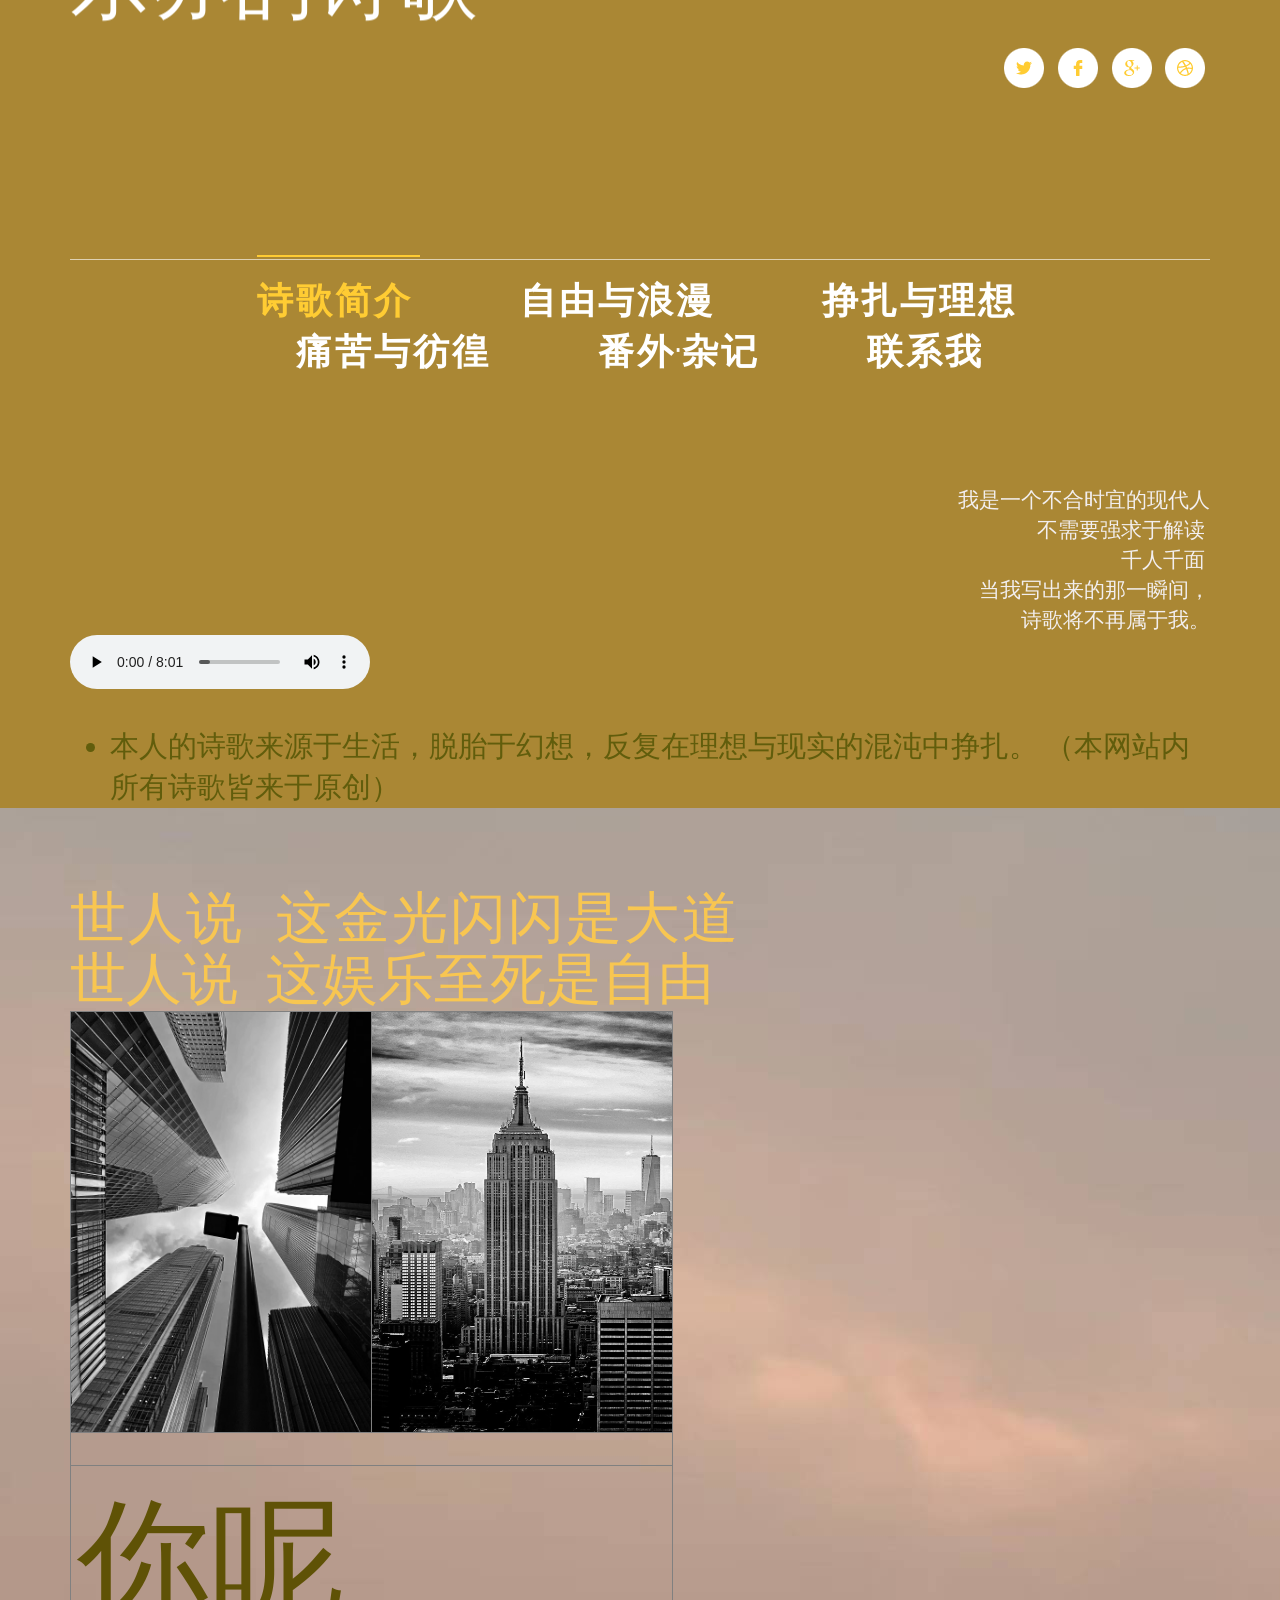
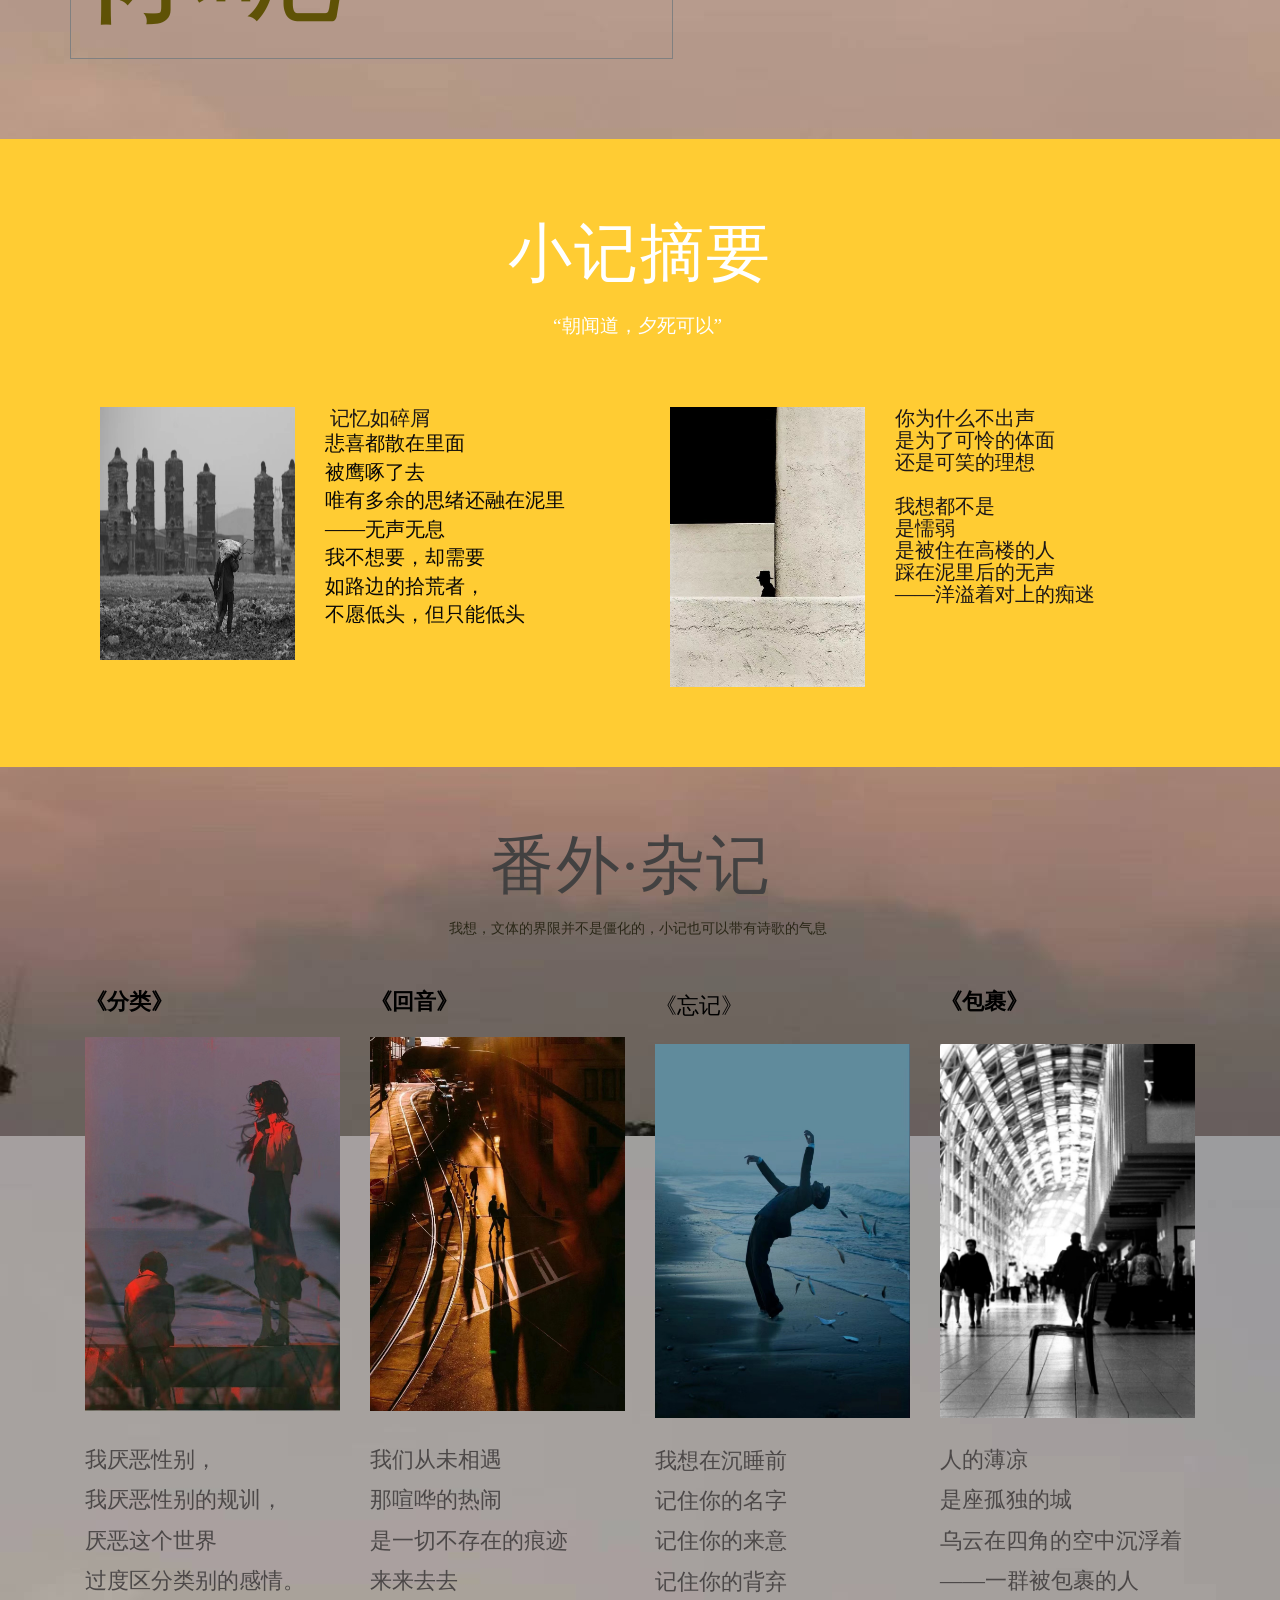
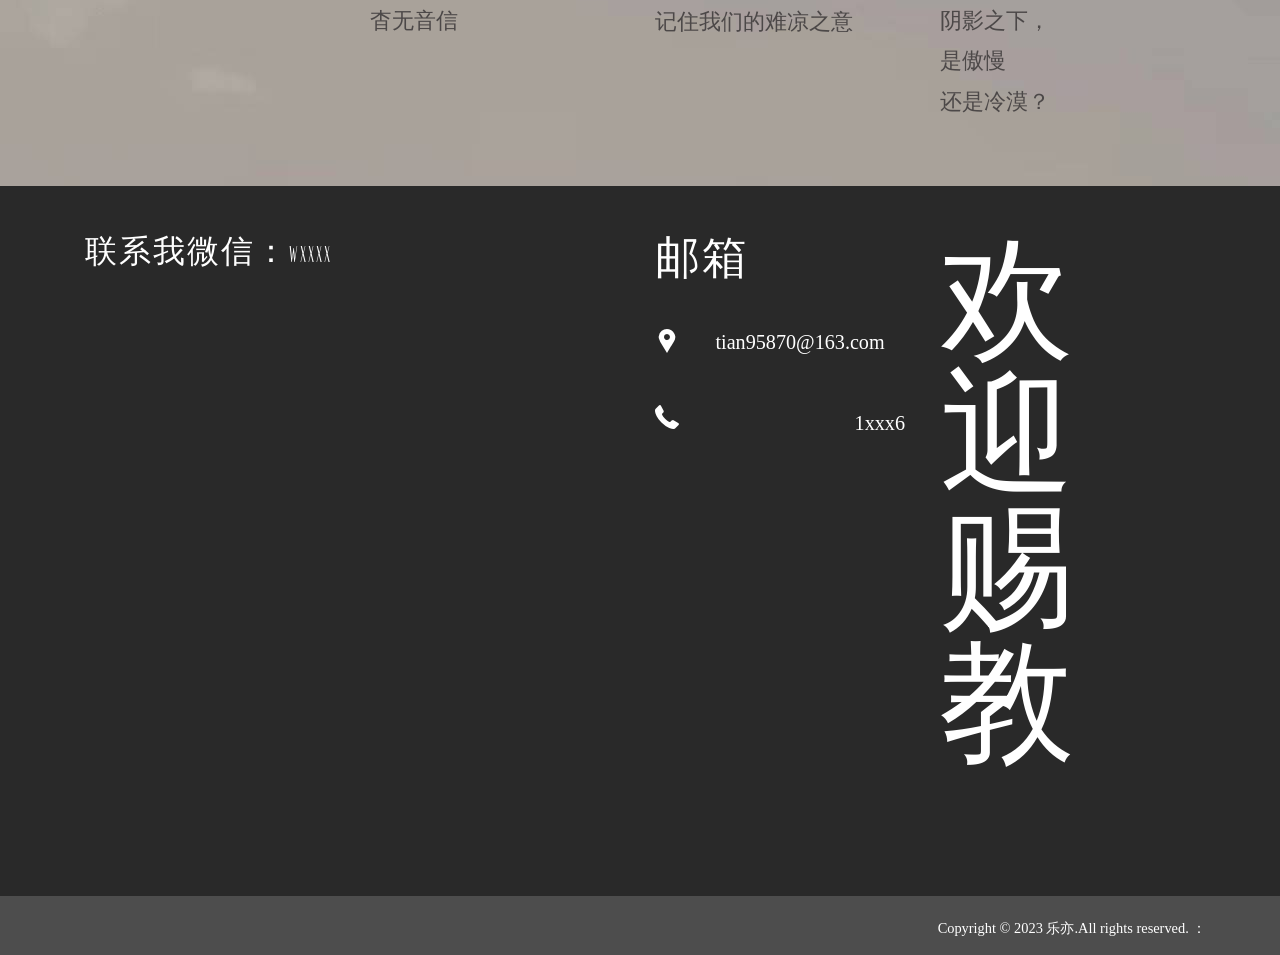
==== commit 82a5ffdb: "Update index.html" ====
--- a/index.html
+++ b/index.html
@@ -270,7 +270,7 @@
 		<!-- container -->
 		<div class="container">
 			<div class="col-md-6 footer-left">
-				<h3>联系我微信：w20051949<br>
+				<h3>联系我微信：wxxxx<br>
 				</h3>
 				<form>
 </form>
@@ -279,11 +279,11 @@
 				<h3>邮箱&nbsp;</h3>
 				<div class="address">
 					<p>
-						<span>1229562810@qq.com&nbsp;</span>
+						<span>tian95870@163.com&nbsp;</span>
 					</p>
 				</div>
 				<div class="phone">
-					<p>19192992576&nbsp;</p>
+					<p>1xxx6&nbsp;</p>
 				</div>
 			</div>   
 			<div class="col-md-3 footer-right">
@@ -302,7 +302,7 @@
 		<!-- container -->
 		<div class="container">
 			<div class="copyright-left">
-				<p>Copyright &copy; 2023 苏奕乐.All rights reserved.&nbsp;：<a href="http://www.cssmoban.com/" target="_blank">&nbsp;</a></p>
+				<p>Copyright &copy; 2023 乐亦.All rights reserved.&nbsp;：<a href="http://www.cssmoban.com/" target="_blank">&nbsp;</a></p>
 			</div>
 		</div>
 		<!-- //container -->
